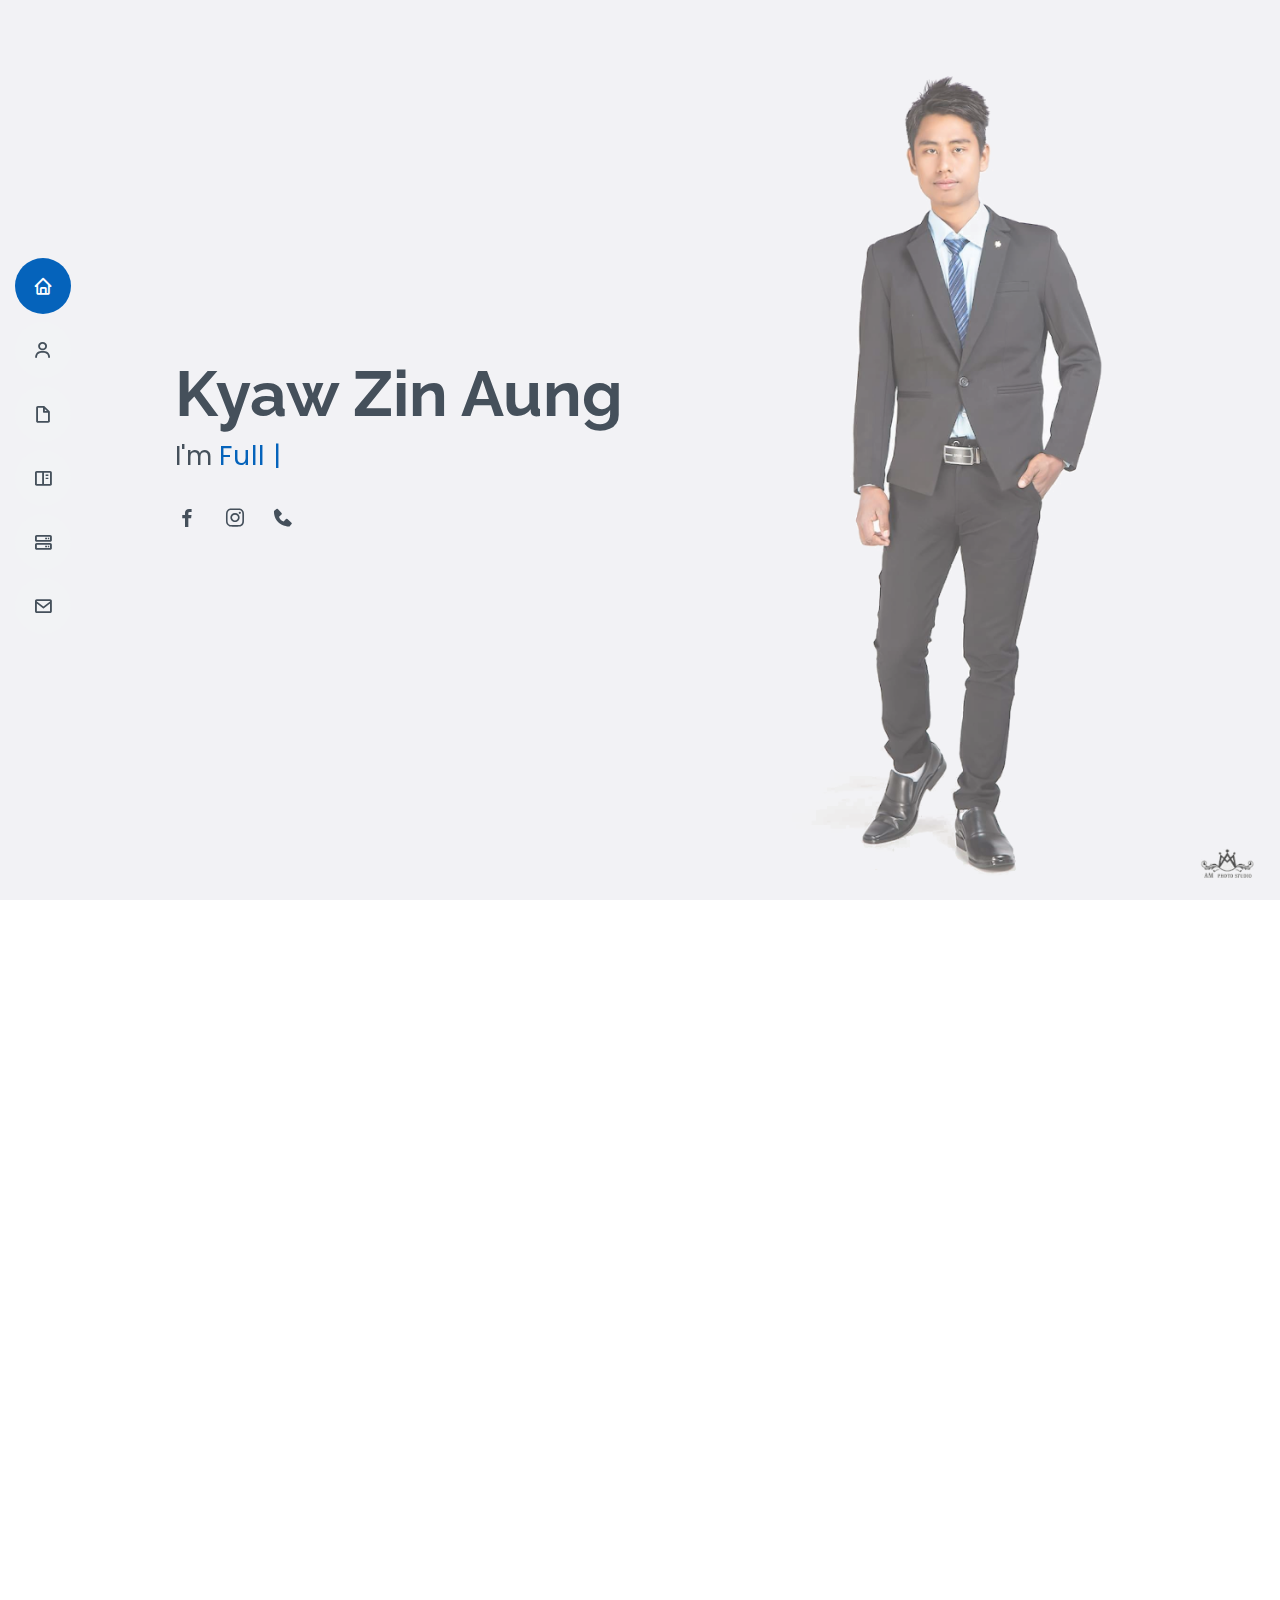
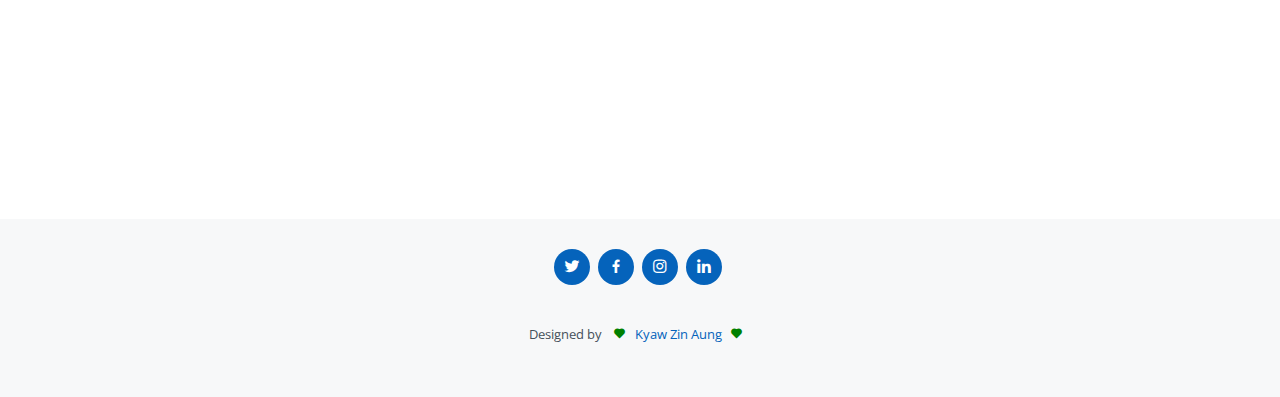
==== index.html @ ef42ec7b "Profolio" ====
<!DOCTYPE html>
<html lang="en">

<head>
  <meta charset="utf-8">
  <meta content="width=device-width, initial-scale=1.0" name="viewport">

  <title>Kyaw Zin Aung</title>
  <meta name="description" content=" Hello! I am Kyaw Zin Aung. I receive projects from the clients and several jobs for multiple clients at one time.">
  <meta name="keywords" content="kyaw zin aung, aung kyaw zin ,Kyaw Zin Aung, Kyaw Gyi, kyaw gyi ,ko ko kyaw, developer, developer kyaw gyi,kyaw gyi developer,Kyaw Gyi Developer">
  <meta name="robots" content="index, follow">

  <!-- Favicons -->
  <link href="assets/img/favicon.ico" rel="icon">
  <link href="assets/img/apple-touch-icon.png" rel="apple-touch-icon">

  <!-- Google Fonts -->
  <link href="https://fonts.googleapis.com/css?family=Open+Sans:300,300i,400,400i,600,600i,700,700i|Raleway:300,300i,400,400i,500,500i,600,600i,700,700i|Poppins:300,300i,400,400i,500,500i,600,600i,700,700i" rel="stylesheet">

  <!-- Vendor CSS Files -->
  <link href="assets/vendor/bootstrap/css/bootstrap.min.css" rel="stylesheet">
  <link href="assets/vendor/icofont/icofont.min.css" rel="stylesheet">
  <link href="assets/vendor/boxicons/css/boxicons.min.css" rel="stylesheet">
  <link href="assets/vendor/venobox/venobox.css" rel="stylesheet">
  <link href="assets/vendor/owl.carousel/assets/owl.carousel.min.css" rel="stylesheet">
  <link href="assets/vendor/aos/aos.css" rel="stylesheet">

  <!-- Template Main CSS File -->
  <link href="assets/css/style.css" rel="stylesheet">

  <!-- =======================================================
  * Template Name: MyResume - v2.0.0
  * Template URL: https://bootstrapmade.com/free-html-bootstrap-template-my-resume/
  * Author: BootstrapMade.com
  * License: https://bootstrapmade.com/license/
  ======================================================== -->
</head>

<body>

  <!-- ======= Mobile nav toggle button ======= -->
  <button type="button" class="mobile-nav-toggle d-xl-none"><i class="icofont-navigation-menu"></i></button>

  <!-- ======= Header ======= -->
  <header id="header" class="d-flex flex-column justify-content-center">

    <nav class="nav-menu">
      <ul>
        <li class="active"><a href="#hero"><i class="bx bx-home"></i> <span>Home</span></a></li>
        <li><a href="#about"><i class="bx bx-user"></i> <span>About</span></a></li>
        <li><a href="#resume"><i class="bx bx-file-blank"></i> <span>Resume</span></a></li>
        <li><a href="#portfolio"><i class="bx bx-book-content"></i> <span>Projects</span></a></li>
        <li><a href="#services"><i class="bx bx-server"></i> <span>Services</span></a></li>
        <li><a href="#contact"><i class="bx bx-envelope"></i> <span>Contact</span></a></li>
      </ul>
    </nav><!-- .nav-menu -->

  </header><!-- End Header -->

  <!-- ======= Hero Section ======= -->
  <section id="hero" class="d-flex flex-column justify-content-center">
    <div class="container" data-aos="zoom-in" data-aos-delay="100">
      <h1>Kyaw Zin Aung</h1>
      <p>I'm <span class="typed" data-typed-items="Full Staff Developer, Freelancer, Trainer & Mentor"></span></p>
      <div class="social-links">
        <a href="https://www.facebook.com/kyawzinaung.7296" class="facebook" target="_blank"><i class="bx bxl-facebook"></i></a>
        <a href="https://www.instagram.com/kyawzinaung.7296/" class="instagram" target="_blank"><i class="bx bxl-instagram"></i></a>
        <a href="" class="phone"><i class='bx bxs-phone' title="09968962449"></i></a>
      </div>
    </div>
  </section><!-- End Hero -->
  

  <main id="main">

    <!-- ======= About Section ======= -->
    <section id="about" class="about">
      <div class="container" data-aos="fade-up">

        <div class="section-title">
          <h2>About</h2>
        </div>

        <div class="row">
          <div class="col-lg-4">
            <img src="assets/img/porfile.png" class="img-fluid" alt="">
          </div>
          <div class="col-lg-8 pt-4 pt-lg-0 content">
            <h3>UI/UX Designer &amp; Freelancer Web Developer.</h3>
            <p class="font-italic">
              
            </p>
            <div class="row">
              <div class="col-lg-6">
                <ul>
                  <li><i class="icofont-rounded-right"></i> <strong>Birthday:</strong> 7 February 1996</li>
                  <li><i class="icofont-rounded-right"></i> <strong>Website:</strong> www.kyawzinaung.com</li>
                  <li><i class="icofont-rounded-right"></i> <strong>Phone:</strong> +959968962449</li>
                  <li><i class="icofont-rounded-right"></i> <strong>City:</strong> Mandalay,Ngazun Township,Myotha</li>
                </ul>
              </div>
              <div class="col-lg-6">
                <ul>
                  <li><i class="icofont-rounded-right"></i> <strong>Age:</strong> 25</li>
                  <li><i class="icofont-rounded-right"></i> <strong>Degree:</strong> Bc.S.C</li>
                  <li><i class="icofont-rounded-right"></i> <strong>Email:</strong> ukza11977296@gmail.com</li>
                  <li><i class="icofont-rounded-right"></i> <strong>Freelance:</strong> Available</li>
                </ul>
              </div>
            </div>
            <p>
              Hello! I am Kyaw Zin Aung. I studies at University of Computer Studies Mandalay in 2013 to 2018. I interest Reading, Sharing Knowledge, Travelling and Learn modern technology. Fast learner and self-motivation, Teamwork & Leadership, General knowledge of Databases, Hardware and Networking, Work in a progressive organization, offering a conductive & challenging work environment for learning & growth, Reasonably good communication skills, presentation skills, Hardworking, sincerity and dedication, Creative, Ability to cope with work pressure.
            </p>
          </div>
        </div>

      </div>
    </section><!-- End About Section -->

    <!-- ======= Facts Section ======= -->
    <!-- <section id="facts" class="facts">
      <div class="container" data-aos="fade-up">

        <div class="section-title">
          <h2>Facts</h2>
          <p>Magnam dolores commodi suscipit. Necessitatibus eius consequatur ex aliquid fuga eum quidem. Sit sint consectetur velit. Quisquam quos quisquam cupiditate. Et nemo qui impedit suscipit alias ea. Quia fugiat sit in iste officiis commodi quidem hic quas.</p>
        </div>

        <div class="row">

          <div class="col-lg-3 col-md-6">
            <div class="count-box">
              <i class="icofont-simple-smile"></i>
              <span data-toggle="counter-up">232</span>
              <p>Happy Clients</p>
            </div>
          </div>

          <div class="col-lg-3 col-md-6 mt-5 mt-md-0">
            <div class="count-box">
              <i class="icofont-document-folder"></i>
              <span data-toggle="counter-up">521</span>
              <p>Projects</p>
            </div>
          </div>

          <div class="col-lg-3 col-md-6 mt-5 mt-lg-0">
            <div class="count-box">
              <i class="icofont-live-support"></i>
              <span data-toggle="counter-up">1,463</span>
              <p>Hours Of Support</p>
            </div>
          </div>

          <div class="col-lg-3 col-md-6 mt-5 mt-lg-0">
            <div class="count-box">
              <i class="icofont-users-alt-5"></i>
              <span data-toggle="counter-up">15</span>
              <p>Hard Workers</p>
            </div>
          </div>

        </div>

      </div>
    </section> --><!-- End Facts Section -->

    <!-- ======= Skills Section ======= -->
    <section id="skills" class="skills section-bg">
      <div class="container" data-aos="fade-up">

        <div class="section-title">
          <h2>Skills</h2>
          
        </div>

        <div class="row skills-content">

          <div class="col-lg-6">

            <div class="progress">
              <span class="skill">HTML <i class="val">100%</i></span>
              <div class="progress-bar-wrap">
                <div class="progress-bar" role="progressbar" aria-valuenow="100" aria-valuemin="0" aria-valuemax="100"></div>
              </div>
            </div>

            <div class="progress">
              <span class="skill">CSS <i class="val">90%</i></span>
              <div class="progress-bar-wrap">
                <div class="progress-bar" role="progressbar" aria-valuenow="90" aria-valuemin="0" aria-valuemax="100"></div>
              </div>
            </div>

            <div class="progress">
              <span class="skill">JavaScript <i class="val">75%</i></span>
              <div class="progress-bar-wrap">
                <div class="progress-bar" role="progressbar" aria-valuenow="75" aria-valuemin="0" aria-valuemax="100"></div>
              </div>
            </div>
            <div class="progress">
              <span class="skill">Bootstrap <i class="val">85%</i></span>
              <div class="progress-bar-wrap">
                <div class="progress-bar" role="progressbar" aria-valuenow="85" aria-valuemin="0" aria-valuemax="100"></div>
              </div>
            </div>

          </div>

          <div class="col-lg-6">

            <div class="progress">
              <span class="skill">PHP <i class="val">80%</i></span>
              <div class="progress-bar-wrap">
                <div class="progress-bar" role="progressbar" aria-valuenow="80" aria-valuemin="0" aria-valuemax="100"></div>
              </div>
            </div>

            <div class="progress">
              <span class="skill">WordPress/CMS <i class="val">90%</i></span>
              <div class="progress-bar-wrap">
                <div class="progress-bar" role="progressbar" aria-valuenow="90" aria-valuemin="0" aria-valuemax="100"></div>
              </div>
            </div>
            <div class="progress">
              <span class="skill">Laravel <i class="val">80%</i></span>
              <div class="progress-bar-wrap">
                <div class="progress-bar" role="progressbar" aria-valuenow="80" aria-valuemin="0" aria-valuemax="100"></div>
              </div>
            </div>

            <div class="progress">
              <span class="skill">Photoshop <i class="val">55%</i></span>
              <div class="progress-bar-wrap">
                <div class="progress-bar" role="progressbar" aria-valuenow="55" aria-valuemin="0" aria-valuemax="100"></div>
              </div>
            </div>

          </div>

        </div>

      </div>
    </section><!-- End Skills Section -->

    <!-- ======= Resume Section ======= -->
    <section id="resume" class="resume">
      <div class="container" data-aos="fade-up">

        <div class="section-title">
          <h2>Resume</h2>
          <p></p>
        </div>

        <div class="row">
          <div class="col-lg-6">
            <h3 class="resume-title">Sumary</h3>
            <div class="resume-item pb-0">
              <h4>Freelancer</h4>
              <p><em>I receive projects from the clients and several jobs for multiple cliets at one time.</em></p>
              <ul>
                <li>Hlaing Township,Mae Zi Gone Street</li>
                <li>+959968962449,+959796007360</li>
                <li>ukza11977296@gmail.com</li>
              </ul>
            </div>

            <h3 class="resume-title">Education</h3>
            <div class="resume-item">
              <h4>B.E.H.S(Myotha)</h4>
              <h5>2002 - 2013</h5>
              <p><em>Mandalay,Ngazun Township,Myotha</em></p>
              <p>I passed Grade-11 this school.</p>
            </div>
            <div class="resume-item">
              <h4>Bc.S.C(Bachelar of Computer Science)</h4>
              <h5>2013 - 2018</h5>
              <p><em>Computer University Mandalay.</em></p>
              <p>I Graduated from Computer Universities of Mandalay with Computer Sciene major.</p>
            </div>
          </div>
          <div class="col-lg-6">
            <h3 class="resume-title">Experience</h3>
            <div class="resume-item">
              <h4>Senior Consultant</h4>
              <h5>2019 - 2020</h5>
              <p><em>Myanmar IT Consulting</em></p>
              <ul>
                <li>Handling and solving the difficulties and debugs.</li>
                
                <li>Developing customer's projects</li>
              </ul>
            </div>
            <div class="resume-item">
              <h4>Certificate Web Developer</h4>
              <h5>2019</h5>
              <p><em>Myanmar IT Consulting</em></p>
              <ul>
                <li>I attend Myanmar IT Consulting ,PHP Bootcamp(Batch-5) Class.</li>
                <li>I completed Six projects. </li>
                <li>My group first price,from final laravel project. </li>
                
              </ul>
            </div>
          </div>
        </div>

      </div>
    </section><!-- End Resume Section -->

    <!-- ======= Portfolio Section ======= -->
    <section id="portfolio" class="portfolio section-bg">
      <div class="container" data-aos="fade-up">

        <div class="section-title">
          <h2>Projects</h2>
         
        </div>

        <div class="row">
          <div class="col-lg-12 d-flex justify-content-center" data-aos="fade-up" data-aos-delay="100">
            <ul id="portfolio-flters">
              <li data-filter="*" class="filter-active">All</li>
              <li data-filter=".filter-app">PHP</li>
              <li data-filter=".filter-card">Laravel</li>
              <!-- <li data-filter=".filter-web">Web</li> -->
            </ul>
          </div>
        </div>

        <div class="row portfolio-container">

          <div class="col-lg-4 col-md-6 portfolio-item filter-app">
            <div class="portfolio-wrap">
              <img src="assets/img/portfolio/portfolio-1.jpg" class="img-fluid" alt="">
              <div class="portfolio-info">
                <h4>SICTS</h4>
                <p>PHP</p>
                <div class="">
                  <a href="" target="_blank" title="Project Link"><i class='bx bx-link-external'></i></a>
                  
                </div>
              </div>
            </div>
          </div>

          <!-- <div class="col-lg-4 col-md-6 portfolio-item filter-web">
            <div class="portfolio-wrap">
              <img src="assets/img/portfolio/portfolio-2.jpg" class="img-fluid" alt="">
              <div class="portfolio-info">
                <h4>Web 3</h4>
                <p>Web</p>
                <div class="portfolio-links">
                  <a href="assets/img/portfolio/portfolio-2.jpg" data-gall="portfolioGallery" class="venobox" title="Web 3"><i class="bx bx-plus"></i></a>
                  <a href="portfolio-details.html" data-gall="portfolioDetailsGallery" data-vbtype="iframe" class="venobox" title="Portfolio Details"><i class="bx bx-link"></i></a>
                </div>
              </div>
            </div>
          </div> -->

          <div class="col-lg-4 col-md-6 portfolio-item filter-app">
            <div class="portfolio-wrap">
              <img src="assets/img/portfolio/portfolio-3.jpg" class="img-fluid" alt="">
              <div class="portfolio-info">
                <h4>PHP2</h4>
                <p>PHP</p>
                <div class="portfolio-links">
                  <a href="assets/img/portfolio/portfolio-3.jpg" data-gall="portfolioGallery" class="venobox" title="App 2"><i class="bx bx-plus"></i></a>
                  <a href="portfolio-details.html" data-gall="portfolioDetailsGallery" data-vbtype="iframe" class="venobox" title="Portfolio Details"><i class="bx bx-link"></i></a>
                </div>
              </div>
            </div>
          </div>

          <div class="col-lg-4 col-md-6 portfolio-item filter-card">
            <div class="portfolio-wrap">
              <img src="assets/img/portfolio/portfolio-4.jpg" class="img-fluid" alt="">
              <div class="portfolio-info">
                <h4>Card 2</h4>
                <p>Card</p>
                <div class="portfolio-links">
                  <a href="assets/img/portfolio/portfolio-4.jpg" data-gall="portfolioGallery" class="venobox" title="Card 2"><i class="bx bx-plus"></i></a>
                  <a href="portfolio-details.html" data-gall="portfolioDetailsGallery" data-vbtype="iframe" class="venobox" title="Portfolio Details"><i class="bx bx-link"></i></a>
                </div>
              </div>
            </div>
          </div>

          <!-- <div class="col-lg-4 col-md-6 portfolio-item filter-web">
            <div class="portfolio-wrap">
              <img src="assets/img/portfolio/portfolio-5.jpg" class="img-fluid" alt="">
              <div class="portfolio-info">
                <h4>Web 2</h4>
                <p>Web</p>
                <div class="portfolio-links">
                  <a href="assets/img/portfolio/portfolio-5.jpg" data-gall="portfolioGallery" class="venobox" title="Web 2"><i class="bx bx-plus"></i></a>
                  <a href="portfolio-details.html" data-gall="portfolioDetailsGallery" data-vbtype="iframe" class="venobox" title="Portfolio Details"><i class="bx bx-link"></i></a>
                </div>
              </div>
            </div>
          </div> -->

          <div class="col-lg-4 col-md-6 portfolio-item filter-app">
            <div class="portfolio-wrap">
              <img src="assets/img/portfolio/portfolio-6.jpg" class="img-fluid" alt="">
              <div class="portfolio-info">
                <h4>PHP3</h4>
                <p>PHP</p>
                <div class="portfolio-links">
                  <a href="assets/img/portfolio/portfolio-6.jpg" data-gall="portfolioGallery" class="venobox" title="App 3"><i class="bx bx-plus"></i></a>
                  <a href="portfolio-details.html" data-gall="portfolioDetailsGallery" data-vbtype="iframe" class="venobox" title="Portfolio Details"><i class="bx bx-link"></i></a>
                </div>
              </div>
            </div>
          </div>

          <div class="col-lg-4 col-md-6 portfolio-item filter-card">
            <div class="portfolio-wrap">
              <img src="assets/img/portfolio/portfolio-7.jpg" class="img-fluid" alt="">
              <div class="portfolio-info">
                <h4>Card 1</h4>
                <p>Card</p>
                <div class="portfolio-links">
                  <a href="assets/img/portfolio/portfolio-7.jpg" data-gall="portfolioGallery" class="venobox" title="Card 1"><i class="bx bx-plus"></i></a>
                  <a href="portfolio-details.html" data-gall="portfolioDetailsGallery" data-vbtype="iframe" class="venobox" title="Portfolio Details"><i class="bx bx-link"></i></a>
                </div>
              </div>
            </div>
          </div>

          <div class="col-lg-4 col-md-6 portfolio-item filter-card">
            <div class="portfolio-wrap">
              <img src="assets/img/portfolio/portfolio-8.jpg" class="img-fluid" alt="">
              <div class="portfolio-info">
                <h4>Card 3</h4>
                <p>Card</p>
                <div class="portfolio-links">
                  <a href="assets/img/portfolio/portfolio-8.jpg" data-gall="portfolioGallery" class="venobox" title="Card 3"><i class="bx bx-plus"></i></a>
                  <a href="portfolio-details.html" data-gall="portfolioDetailsGallery" data-vbtype="iframe" class="venobox" title="Portfolio Details"><i class="bx bx-link"></i></a>
                </div>
              </div>
            </div>
          </div>

          <!-- <div class="col-lg-4 col-md-6 portfolio-item filter-web">
            <div class="portfolio-wrap">
              <img src="assets/img/portfolio/portfolio-9.jpg" class="img-fluid" alt="">
              <div class="portfolio-info">
                <h4>Web 3</h4>
                <p>Web</p>
                <div class="portfolio-links">
                  <a href="assets/img/portfolio/portfolio-9.jpg" data-gall="portfolioGallery" class="venobox" title="Web 3"><i class="bx bx-plus"></i></a>
                  <a href="portfolio-details.html" data-gall="portfolioDetailsGallery" data-vbtype="iframe" class="venobox" title="Portfolio Details"><i class="bx bx-link"></i></a>
                </div>
              </div>
            </div>
          </div> -->

        </div>

      </div>
    </section><!-- End Portfolio Section -->



    <!-- ======= Services Section ======= -->
    <section id="services" class="services">
      <div class="container" data-aos="fade-up">

        <div class="section-title">
          <h2>Services</h2>
          
        </div>

        <div class="row">

          <div class="col-lg-4 col-md-6 d-flex align-items-stretch" data-aos="zoom-in" data-aos-delay="100">
            <div class="icon-box iconbox-blue">
              <div class="icon">
                <svg width="100" height="100" viewBox="0 0 600 600" xmlns="http://www.w3.org/2000/svg">
                  <path stroke="none" stroke-width="0" fill="#f5f5f5" d="M300,521.0016835830174C376.1290562159157,517.8887921683347,466.0731472004068,529.7835943286574,510.70327084640275,468.03025145048787C554.3714126377745,407.6079735673963,508.03601936045806,328.9844924480964,491.2728898941984,256.3432110539036C474.5976632858925,184.082847569629,479.9380746630129,96.60480741107993,416.23090153303,58.64404602377083C348.86323505073057,18.502131276798302,261.93793281208167,40.57373210992963,193.5410806939664,78.93577620505333C130.42746243093433,114.334589627462,98.30271207620316,179.96522072025542,76.75703585869454,249.04625023123273C51.97151888228291,328.5150500222984,13.704378332031375,421.85034740162234,66.52175969318436,486.19268352777647C119.04800174914682,550.1803526380478,217.28368757567262,524.383925680826,300,521.0016835830174"></path>
                </svg>
                <i class='bx bxs-happy-heart-eyes'></i>
                <!--  -->
              </div>
              <h4><a href="">Trainer & Mentor</a></h4>
              <p>Teaching,Knowledge Sharing and Mentoring is one of my specialties.</p>
            </div>
          </div>

          <div class="col-lg-4 col-md-6 d-flex align-items-stretch mt-4 mt-md-0" data-aos="zoom-in" data-aos-delay="200">
            <div class="icon-box iconbox-orange ">
              <div class="icon">
                <svg width="100" height="100" viewBox="0 0 600 600" xmlns="http://www.w3.org/2000/svg">
                  <path stroke="none" stroke-width="0" fill="#f5f5f5" d="M300,582.0697525312426C382.5290701553225,586.8405444964366,449.9789794690241,525.3245884688669,502.5850820975895,461.55621195738473C556.606425686781,396.0723002908107,615.8543463187945,314.28637112970534,586.6730223649479,234.56875336149918C558.9533121215079,158.8439757836574,454.9685369536778,164.00468322053177,381.49747125262974,130.76875717737553C312.15926192815925,99.40240125094834,248.97055460311594,18.661163978235184,179.8680185752513,50.54337015887873C110.5421016452524,82.52863877960104,119.82277516462835,180.83849132639028,109.12597500060166,256.43424936330496C100.08760227029461,320.3096726198365,92.17705696193138,384.0621239912766,124.79988738764834,439.7174275375508C164.83382741302287,508.01625554203684,220.96474134820875,577.5009287672846,300,582.0697525312426"></path>
                </svg>
                <i class='bx bx-code-block' ></i>
              </div>
              <h4><a href="">Web Design</a></h4>
              <p>I receive projects from the clients and several jobs for multiple clients at one time. </p>
            </div>
          </div>

          <div class="col-lg-4 col-md-6 d-flex align-items-stretch mt-4 mt-lg-0" data-aos="zoom-in" data-aos-delay="300">
            <div class="icon-box iconbox-pink">
              <div class="icon">
                <svg width="100" height="100" viewBox="0 0 600 600" xmlns="http://www.w3.org/2000/svg">
                  <path stroke="none" stroke-width="0" fill="#f5f5f5" d="M300,541.5067337569781C382.14930387511276,545.0595476570109,479.8736841581634,548.3450877840088,526.4010558755058,480.5488172755941C571.5218469581645,414.80211281144784,517.5187510058486,332.0715597781072,496.52539010469104,255.14436215662573C477.37192572678356,184.95920475031193,473.57363656557914,105.61284051026155,413.0603344069578,65.22779650032875C343.27470386102294,18.654635553484475,251.2091493199835,5.337323636656869,175.0934190732945,40.62881213300186C97.87086631185822,76.43348514350839,51.98124368387456,156.15599469081315,36.44837278890362,239.84606092416172C21.716077023791087,319.22268207091537,43.775223500013084,401.1760424656574,96.891909868211,461.97329694683043C147.22146801428983,519.5804099606455,223.5754009179313,538.201503339737,300,541.5067337569781"></path>
                </svg>
                <i class='bx bxs-share-alt' ></i>
                <!-- <i class="bx bx-tachometer"></i> -->
              </div>
              <h4><a href="">Sharing</a></h4>
              <p>Code, Technology, Communication Skill and Other knowledge sharing</p>
            </div>
          </div>

          <!-- <div class="col-lg-4 col-md-6 d-flex align-items-stretch mt-4" data-aos="zoom-in" data-aos-delay="100">
            <div class="icon-box iconbox-yellow">
              <div class="icon">
                <svg width="100" height="100" viewBox="0 0 600 600" xmlns="http://www.w3.org/2000/svg">
                  <path stroke="none" stroke-width="0" fill="#f5f5f5" d="M300,503.46388370962813C374.79870501325706,506.71871716319447,464.8034551963731,527.1746412648533,510.4981551193396,467.86667711651364C555.9287308511215,408.9015244558933,512.6030010748507,327.5744911775523,490.211057578863,256.5855673507754C471.097692560561,195.9906835881958,447.69079081568157,138.11976852964426,395.19560036434837,102.3242989838813C329.3053358748298,57.3949838291264,248.02791733380457,8.279543830951368,175.87071277845988,42.242879143198664C103.41431057327972,76.34704239035025,93.79494320519305,170.9812938413882,81.28167332365135,250.07896920659033C70.17666984294237,320.27484674793965,64.84698225790005,396.69656628748305,111.28512138212992,450.4950937839243C156.20124167950087,502.5303643271138,231.32542653798444,500.4755392045468,300,503.46388370962813"></path>
                </svg>
                <i class="bx bx-layer"></i>
              </div>
              <h4><a href="">Nemo Enim</a></h4>
              <p>At vero eos et accusamus et iusto odio dignissimos ducimus qui blanditiis</p>
            </div>
          </div>

          <div class="col-lg-4 col-md-6 d-flex align-items-stretch mt-4" data-aos="zoom-in" data-aos-delay="200">
            <div class="icon-box iconbox-red">
              <div class="icon">
                <svg width="100" height="100" viewBox="0 0 600 600" xmlns="http://www.w3.org/2000/svg">
                  <path stroke="none" stroke-width="0" fill="#f5f5f5" d="M300,532.3542879108572C369.38199826031484,532.3153073249985,429.10787420159085,491.63046689027357,474.5244479745417,439.17860296908856C522.8885846962883,383.3225815378663,569.1668002868075,314.3205725914397,550.7432151929288,242.7694973846089C532.6665558377875,172.5657663291529,456.2379748765914,142.6223662098291,390.3689995646985,112.34683881706744C326.66090330228417,83.06452184765237,258.84405631176094,53.51806209861945,193.32584062364296,78.48882559362697C121.61183558270385,105.82097193414197,62.805066853699245,167.19869350419734,48.57481801355237,242.6138429142374C34.843463184063346,315.3850353017275,76.69343916112496,383.4422959591041,125.22947124332185,439.3748458443577C170.7312796277747,491.8107796887764,230.57421082200815,532.3932930995766,300,532.3542879108572"></path>
                </svg>
                <i class="bx bx-slideshow"></i>
              </div>
              <h4><a href="">Dele Cardo</a></h4>
              <p>Quis consequatur saepe eligendi voluptatem consequatur dolor consequuntur</p>
            </div>
          </div>

          <div class="col-lg-4 col-md-6 d-flex align-items-stretch mt-4" data-aos="zoom-in" data-aos-delay="300">
            <div class="icon-box iconbox-teal">
              <div class="icon">
                <svg width="100" height="100" viewBox="0 0 600 600" xmlns="http://www.w3.org/2000/svg">
                  <path stroke="none" stroke-width="0" fill="#f5f5f5" d="M300,566.797414625762C385.7384707136149,576.1784315230908,478.7894351017131,552.8928747891023,531.9192734346935,484.94944893311C584.6109503024035,417.5663521118492,582.489472248146,322.67544863468447,553.9536738515405,242.03673114598146C529.1557734026468,171.96086150256528,465.24506316201064,127.66468636344209,395.9583748389544,100.7403814666027C334.2173773831606,76.7482773500951,269.4350130405921,84.62216499799875,207.1952322260088,107.2889140133804C132.92018162631612,134.33871894543012,41.79353780512637,160.00259165414826,22.644507872594943,236.69541883565114C3.319112789854554,314.0945973066697,72.72355303640163,379.243833228382,124.04198916343866,440.3218312028393C172.9286146004772,498.5055451809895,224.45579914871206,558.5317968840102,300,566.797414625762"></path>
                </svg>
                <i class="bx bx-arch"></i>
              </div>
              <h4><a href="">Divera Don</a></h4>
              <p>Modi nostrum vel laborum. Porro fugit error sit minus sapiente sit aspernatur</p>
            </div>
          </div> -->

        </div>

      </div>
    </section><!-- End Services Section -->

    <!-- ======= Testimonials Section ======= -->
    <!-- <section id="testimonials" class="testimonials section-bg">
      <div class="container" data-aos="fade-up">

        <div class="section-title">
          <h2>Testimonials</h2>
        </div>

        <div class="owl-carousel testimonials-carousel" data-aos="zoom-in" data-aos-delay="100">

          <div class="testimonial-item">
            <img src="assets/img/testimonials/testimonials-1.jpg" class="testimonial-img" alt="">
            <h3>Saul Goodman</h3>
            <h4>Ceo &amp; Founder</h4>
            <p>
              <i class="bx bxs-quote-alt-left quote-icon-left"></i>
              Proin iaculis purus consequat sem cure digni ssim donec porttitora entum suscipit rhoncus. Accusantium quam, ultricies eget id, aliquam eget nibh et. Maecen aliquam, risus at semper.
              <i class="bx bxs-quote-alt-right quote-icon-right"></i>
            </p>
          </div>

          <div class="testimonial-item">
            <img src="assets/img/testimonials/testimonials-2.jpg" class="testimonial-img" alt="">
            <h3>Sara Wilsson</h3>
            <h4>Designer</h4>
            <p>
              <i class="bx bxs-quote-alt-left quote-icon-left"></i>
              Export tempor illum tamen malis malis eram quae irure esse labore quem cillum quid cillum eram malis quorum velit fore eram velit sunt aliqua noster fugiat irure amet legam anim culpa.
              <i class="bx bxs-quote-alt-right quote-icon-right"></i>
            </p>
          </div>

          <div class="testimonial-item">
            <img src="assets/img/testimonials/testimonials-3.jpg" class="testimonial-img" alt="">
            <h3>Jena Karlis</h3>
            <h4>Store Owner</h4>
            <p>
              <i class="bx bxs-quote-alt-left quote-icon-left"></i>
              Enim nisi quem export duis labore cillum quae magna enim sint quorum nulla quem veniam duis minim tempor labore quem eram duis noster aute amet eram fore quis sint minim.
              <i class="bx bxs-quote-alt-right quote-icon-right"></i>
            </p>
          </div>

          <div class="testimonial-item">
            <img src="assets/img/testimonials/testimonials-4.jpg" class="testimonial-img" alt="">
            <h3>Matt Brandon</h3>
            <h4>Freelancer</h4>
            <p>
              <i class="bx bxs-quote-alt-left quote-icon-left"></i>
              Fugiat enim eram quae cillum dolore dolor amet nulla culpa multos export minim fugiat minim velit minim dolor enim duis veniam ipsum anim magna sunt elit fore quem dolore labore illum veniam.
              <i class="bx bxs-quote-alt-right quote-icon-right"></i>
            </p>
          </div>

          <div class="testimonial-item">
            <img src="assets/img/testimonials/testimonials-5.jpg" class="testimonial-img" alt="">
            <h3>John Larson</h3>
            <h4>Entrepreneur</h4>
            <p>
              <i class="bx bxs-quote-alt-left quote-icon-left"></i>
              Quis quorum aliqua sint quem legam fore sunt eram irure aliqua veniam tempor noster veniam enim culpa labore duis sunt culpa nulla illum cillum fugiat legam esse veniam culpa fore nisi cillum quid.
              <i class="bx bxs-quote-alt-right quote-icon-right"></i>
            </p>
          </div>

        </div>

      </div>
    </section> --><!-- End Testimonials Section -->

    <!-- ======= Contact Section ======= -->
    <section id="contact" class="contact">
      <div class="container" data-aos="fade-up">

        <div class="section-title">
          <h2>Contact</h2>
        </div>

        <div class="row mt-1">

          <div class="col-lg-4">
            <div class="info">
              <div class="address">
                <i class="icofont-google-map"></i>
                <h4>Location:</h4>
                <p>Hlaing Township,Mae Zi Gone Street</p>
              </div>

              <div class="email">
                <i class="icofont-envelope"></i>
                <h4>Email:</h4>
                <p>ukza11977296@gmail.com</p>
              </div>

              <div class="phone">
                <i class="icofont-phone"></i>
                <h4>Call:</h4>
                <p>+959968962449</p>
              </div>

            </div>

          </div>

          <div class="col-lg-8 mt-5 mt-lg-0">

            <form action="forms/contact.php" method="post" role="form" class="php-email-form">
              <div class="form-row">
                <div class="col-md-6 form-group">
                  <input type="text" name="name" class="form-control" id="name" placeholder="Your Name" data-rule="minlen:4" data-msg="Please enter at least 4 chars" />
                  <div class="validate"></div>
                </div>
                <div class="col-md-6 form-group">
                  <input type="email" class="form-control" name="email" id="email" placeholder="Your Email" data-rule="email" data-msg="Please enter a valid email" />
                  <div class="validate"></div>
                </div>
              </div>
              <div class="form-group">
                <input type="text" class="form-control" name="subject" id="subject" placeholder="Subject" data-rule="minlen:4" data-msg="Please enter at least 8 chars of subject" />
                <div class="validate"></div>
              </div>
              <div class="form-group">
                <textarea class="form-control" name="message" rows="5" data-rule="required" data-msg="Please write something for us" placeholder="Message"></textarea>
                <div class="validate"></div>
              </div>
              <div class="mb-3">
                <div class="loading">Loading</div>
                <div class="error-message"></div>
                <div class="sent-message">Your message has been sent. Thank you!</div>
              </div>
              <div class="text-center"><button type="submit">Send Message</button></div>
            </form>

          </div>

        </div>

      </div>
    </section><!-- End Contact Section -->

  </main><!-- End #main -->

  <!-- ======= Footer ======= -->
  <footer id="footer">
    <div class="container">
      
      <div class="social-links">
        <a href="https://www.instagram.com/kyawzinaung.7296/" class="twitter" target="_blank"><i class="bx bxl-twitter"></i></a>
        <a href="https://www.facebook.com/kyawzinaung.7296" class="facebook" target="_blank"><i class="bx bxl-facebook"></i></a>
        <a href="https://www.instagram.com/kyawzinaung.7296/" class="instagram" target="_blank"><i class="bx bxl-instagram"></i></a>
        <a href="https://www.facebook.com/kyawzinaung.7296" class="linkedin" target="_blank"><i class="bx bxl-linkedin"></i></a>
      </div>
      
      <div class="credits">
        <!-- All the links in the footer should remain intact. -->
        <!-- You can delete the links only if you purchased the pro version. -->
        <!-- Licensing information: [license-url] -->
        <!-- Purchase the pro version with working PHP/AJAX contact form: https://bootstrapmade.com/free-html-bootstrap-template-my-resume/ -->
        Designed by <i class='bx bxs-heart' style="color: green; width: 30px; height: 40px;"></i><a href="http://kyawzinaung.com/">Kyaw Zin Aung</a><i class='bx bxs-heart' style="color: green; width: 30px; height: 40px;"></i>
      </div>
    </div>
  </footer><!-- End Footer -->

  <a href="#" class="back-to-top"><i class="bx bx-up-arrow-alt"></i></a>
  <div id="preloader"></div>

  <!-- Vendor JS Files -->
  <script src="assets/vendor/jquery/jquery.min.js"></script>
  <script src="assets/vendor/bootstrap/js/bootstrap.bundle.min.js"></script>
  <script src="assets/vendor/jquery.easing/jquery.easing.min.js"></script>
  <script src="assets/vendor/php-email-form/validate.js"></script>
  <script src="assets/vendor/waypoints/jquery.waypoints.min.js"></script>
  <script src="assets/vendor/counterup/counterup.min.js"></script>
  <script src="assets/vendor/isotope-layout/isotope.pkgd.min.js"></script>
  <script src="assets/vendor/venobox/venobox.min.js"></script>
  <script src="assets/vendor/owl.carousel/owl.carousel.min.js"></script>
  <script src="assets/vendor/typed.js/typed.min.js"></script>
  <script src="assets/vendor/aos/aos.js"></script>

  <!-- Template Main JS File -->
  <script src="assets/js/main.js"></script>

</body>

</html>
---- assets/vendor/venobox/venobox.css ----
/* ------ venobox.css --------*/
.vbox-overlay *, .vbox-overlay *:before, .vbox-overlay *:after{
    -webkit-backface-visibility: hidden;
    -webkit-box-sizing:border-box;
    -moz-box-sizing:border-box;
    box-sizing:border-box;
}
.vbox-overlay * { 
    -webkit-backface-visibility: visible;
    backface-visibility: visible;
}
.vbox-overlay{
    display: -webkit-flex;
    display: flex;
    -webkit-flex-direction: column;
    flex-direction: column;
    -webkit-justify-content: center;
    justify-content: center;
    -webkit-align-items: center;
    align-items: center;
    position: fixed;
    left: 0;
    top: 0;
    bottom: 0;
    right: 0;
    z-index: 999999;
}

/* ----- navigation ----- */
.vbox-title{
    width: 100%;
    height: 40px;
    float: left;
    text-align: center;
    line-height: 28px;
    font-size: 12px;
    padding: 6px 50px;
    overflow: hidden;
    position: fixed;
    display: none;
    left: 0;
    z-index: 89;
}
.vbox-close{
    cursor: pointer;
    position: fixed;
    top: -1px;
    right: 0;
    width: 50px;
    height: 40px;
    padding: 6px;
    display: block;
    background-position:10px center;
    overflow: hidden;
    font-size: 24px;
    line-height: 1;
    text-align: center;
    z-index: 99;
}
.vbox-left{
    cursor: pointer;
    position: fixed;
    left: 0;
    height: 40px;
    overflow: hidden;
    line-height: 28px;
    font-size: 12px;
    z-index: 99;
    display: flex;
    align-items:center;
}
.vbox-num{
    display: inline-block;
    margin: 6px 0 6px 15px;
}
/* ----- Social share ----- */
.vbox-share{
    line-height: 28px;
    font-size: 12px;
    overflow: hidden;
    position: fixed;
    left: 0;
    z-index: 98;
    display: flex;
    align-items:center;
    justify-content: center;
    width: 100%;
    text-align: center;
}
.vbox-share svg{
    max-height: 28px;
    width: 28px;
    z-index: 10;
    margin-left: 12px;
    margin-top: 6px;
    margin-bottom: 6px;
    vertical-align: middle;
}


/* ----- navigation ARROWS ----- */
.vbox-next, .vbox-prev{
    position: fixed;
    top: 50%;
    margin-top: -15px;
    overflow: hidden;
    cursor: pointer;
    display: block;
    width: 45px;
    height: 45px;
    z-index: 99;
}
.vbox-next span, .vbox-prev span{
    position: relative;
    width: 20px;
    height: 20px;
    border: 2px solid transparent;
    border-top-color: #B6B6B6;
    border-right-color: #B6B6B6;
    text-indent: -100px;
    position: absolute;
    top: 8px;
    display: block;
}
.vbox-prev{
    left: 15px;
}
.vbox-next{
    right: 15px;
}
.vbox-prev span{
    left: 10px;
    -ms-transform: rotate(-135deg);
    -webkit-transform: rotate(-135deg);
    transform: rotate(-135deg);
}
.vbox-next span{
    -ms-transform: rotate(45deg);
    -webkit-transform: rotate(45deg);
    transform: rotate(45deg);
    right: 10px;
}
/* ------- inline window ------ */
.vbox-inline{
    width: 420px;
    height: 315px;
    height: 70vh;
    padding: 10px;
    background: #fff;
    margin: 0 auto;
    overflow: auto;
    text-align: left;
}
/* ------- Video & iFrames window ------ */
.venoframe{
    max-width: 100%;
    width: 100%;
    border: none;
    width: 100%;
    height: 260px;
    height: 70vh;
}
.venoframe.vbvid{
    height: 260px;
}
@media (min-width: 768px) {
    .venoframe, .vbox-inline{
        width: 90%;
        height: 360px;
        height: 70vh;
    }
    .venoframe.vbvid{
        width: 640px;
        height: 360px;
    }
}
@media (min-width: 992px) {
    .venoframe, .vbox-inline{
        max-width: 1200px;
        width: 80%;
        height: 540px;
        height: 70vh;
    }
    .venoframe.vbvid{
        width: 960px;
        height: 540px;
    }
}
/* 
Please do NOT edit this part! 
or at least read this note: http://i.imgur.com/7C0ws9e.gif
*/
.vbox-open{
    overflow: hidden;
}
.vbox-container{
    position: absolute;
    left: 0;
    right: 0;
    top: 0;
    bottom: 0;
    overflow-x: hidden;
    overflow-y: scroll;
    overflow-scrolling: touch;
    -webkit-overflow-scrolling: touch;
    z-index: 20;
    max-height: 100%;

}

.vbox-content{
    text-align: center;
    float: left;
    width: 100%;
    position: relative;
    overflow: hidden;
    padding: 20px 4%;
}
.vbox-container img{
    max-width: 100%;
    height: auto;
}
.vbox-figlio{
    box-shadow: 0 0 12px rgba(0,0,0,0.19), 0 6px 6px rgba(0,0,0,0.23);
    max-width: 100%;
    text-align: initial;
}
img.vbox-figlio{
    -webkit-user-select: none;
-khtml-user-select: none;
-moz-user-select: none;
-o-user-select: none;
user-select: none;
}
.vbox-content.swipe-left{
    margin-left: -200px !important;
}
.vbox-content.swipe-right{
    margin-left: 200px !important;
}
.vbox-animated{
    webkit-transition: margin 300ms ease-out;
    transition: margin 300ms ease-out;
}

/* ---------- preloader ----------
 * SPINKIT 
 * http://tobiasahlin.com/spinkit/
-------------------------------- */
.sk-double-bounce,.sk-rotating-plane{width:40px;height:40px;margin:40px auto}.sk-rotating-plane{background-color:#333;-webkit-animation:sk-rotatePlane 1.2s infinite ease-in-out;animation:sk-rotatePlane 1.2s infinite ease-in-out}@-webkit-keyframes sk-rotatePlane{0%{-webkit-transform:perspective(120px) rotateX(0) rotateY(0);transform:perspective(120px) rotateX(0) rotateY(0)}50%{-webkit-transform:perspective(120px) rotateX(-180.1deg) rotateY(0);transform:perspective(120px) rotateX(-180.1deg) rotateY(0)}100%{-webkit-transform:perspective(120px) rotateX(-180deg) rotateY(-179.9deg);transform:perspective(120px) rotateX(-180deg) rotateY(-179.9deg)}}@keyframes sk-rotatePlane{0%{-webkit-transform:perspective(120px) rotateX(0) rotateY(0);transform:perspective(120px) rotateX(0) rotateY(0)}50%{-webkit-transform:perspective(120px) rotateX(-180.1deg) rotateY(0);transform:perspective(120px) rotateX(-180.1deg) rotateY(0)}100%{-webkit-transform:perspective(120px) rotateX(-180deg) rotateY(-179.9deg);transform:perspective(120px) rotateX(-180deg) rotateY(-179.9deg)}}.sk-double-bounce{position:relative}.sk-double-bounce .sk-child{width:100%;height:100%;border-radius:50%;background-color:#333;opacity:.6;position:absolute;top:0;left:0;-webkit-animation:sk-doubleBounce 2s infinite ease-in-out;animation:sk-doubleBounce 2s infinite ease-in-out}.sk-chasing-dots .sk-child,.sk-spinner-pulse,.sk-three-bounce .sk-child{background-color:#333;border-radius:100%}.sk-double-bounce .sk-double-bounce2{-webkit-animation-delay:-1s;animation-delay:-1s}@-webkit-keyframes sk-doubleBounce{0%,100%{-webkit-transform:scale(0);transform:scale(0)}50%{-webkit-transform:scale(1);transform:scale(1)}}@keyframes sk-doubleBounce{0%,100%{-webkit-transform:scale(0);transform:scale(0)}50%{-webkit-transform:scale(1);transform:scale(1)}}.sk-wave{margin:40px auto;width:50px;height:40px;text-align:center;font-size:10px}.sk-wave .sk-rect{background-color:#333;height:100%;width:6px;display:inline-block;-webkit-animation:sk-waveStretchDelay 1.2s infinite ease-in-out;animation:sk-waveStretchDelay 1.2s infinite ease-in-out}.sk-wave .sk-rect1{-webkit-animation-delay:-1.2s;animation-delay:-1.2s}.sk-wave .sk-rect2{-webkit-animation-delay:-1.1s;animation-delay:-1.1s}.sk-wave .sk-rect3{-webkit-animation-delay:-1s;animation-delay:-1s}.sk-wave .sk-rect4{-webkit-animation-delay:-.9s;animation-delay:-.9s}.sk-wave .sk-rect5{-webkit-animation-delay:-.8s;animation-delay:-.8s}@-webkit-keyframes sk-waveStretchDelay{0%,100%,40%{-webkit-transform:scaleY(.4);transform:scaleY(.4)}20%{-webkit-transform:scaleY(1);transform:scaleY(1)}}@keyframes sk-waveStretchDelay{0%,100%,40%{-webkit-transform:scaleY(.4);transform:scaleY(.4)}20%{-webkit-transform:scaleY(1);transform:scaleY(1)}}.sk-wandering-cubes{margin:40px auto;width:40px;height:40px;position:relative}.sk-wandering-cubes .sk-cube{background-color:#333;width:10px;height:10px;position:absolute;top:0;left:0;-webkit-animation:sk-wanderingCube 1.8s ease-in-out -1.8s infinite both;animation:sk-wanderingCube 1.8s ease-in-out -1.8s infinite both}.sk-chasing-dots,.sk-spinner-pulse{width:40px;height:40px;margin:40px auto}.sk-wandering-cubes .sk-cube2{-webkit-animation-delay:-.9s;animation-delay:-.9s}@-webkit-keyframes sk-wanderingCube{0%{-webkit-transform:rotate(0);transform:rotate(0)}25%{-webkit-transform:translateX(30px) rotate(-90deg) scale(.5);transform:translateX(30px) rotate(-90deg) scale(.5)}50%{-webkit-transform:translateX(30px) translateY(30px) rotate(-179deg);transform:translateX(30px) translateY(30px) rotate(-179deg)}50.1%{-webkit-transform:translateX(30px) translateY(30px) rotate(-180deg);transform:translateX(30px) translateY(30px) rotate(-180deg)}75%{-webkit-transform:translateX(0) translateY(30px) rotate(-270deg) scale(.5);transform:translateX(0) translateY(30px) rotate(-270deg) scale(.5)}100%{-webkit-transform:rotate(-360deg);transform:rotate(-360deg)}}@keyframes sk-wanderingCube{0%{-webkit-transform:rotate(0);transform:rotate(0)}25%{-webkit-transform:translateX(30px) rotate(-90deg) scale(.5);transform:translateX(30px) rotate(-90deg) scale(.5)}50%{-webkit-transform:translateX(30px) translateY(30px) rotate(-179deg);transform:translateX(30px) translateY(30px) rotate(-179deg)}50.1%{-webkit-transform:translateX(30px) translateY(30px) rotate(-180deg);transform:translateX(30px) translateY(30px) rotate(-180deg)}75%{-webkit-transform:translateX(0) translateY(30px) rotate(-270deg) scale(.5);transform:translateX(0) translateY(30px) rotate(-270deg) scale(.5)}100%{-webkit-transform:rotate(-360deg);transform:rotate(-360deg)}}.sk-spinner-pulse{-webkit-animation:sk-pulseScaleOut 1s infinite ease-in-out;animation:sk-pulseScaleOut 1s infinite ease-in-out}@-webkit-keyframes sk-pulseScaleOut{0%{-webkit-transform:scale(0);transform:scale(0)}100%{-webkit-transform:scale(1);transform:scale(1);opacity:0}}@keyframes sk-pulseScaleOut{0%{-webkit-transform:scale(0);transform:scale(0)}100%{-webkit-transform:scale(1);transform:scale(1);opacity:0}}.sk-chasing-dots{position:relative;text-align:center;-webkit-animation:sk-chasingDotsRotate 2s infinite linear;animation:sk-chasingDotsRotate 2s infinite linear}.sk-chasing-dots .sk-child{width:60%;height:60%;display:inline-block;position:absolute;top:0;-webkit-animation:sk-chasingDotsBounce 2s infinite ease-in-out;animation:sk-chasingDotsBounce 2s infinite ease-in-out}.sk-chasing-dots .sk-dot2{top:auto;bottom:0;-webkit-animation-delay:-1s;animation-delay:-1s}@-webkit-keyframes sk-chasingDotsRotate{100%{-webkit-transform:rotate(360deg);transform:rotate(360deg)}}@keyframes sk-chasingDotsRotate{100%{-webkit-transform:rotate(360deg);transform:rotate(360deg)}}@-webkit-keyframes sk-chasingDotsBounce{0%,100%{-webkit-transform:scale(0);transform:scale(0)}50%{-webkit-transform:scale(1);transform:scale(1)}}@keyframes sk-chasingDotsBounce{0%,100%{-webkit-transform:scale(0);transform:scale(0)}50%{-webkit-transform:scale(1);transform:scale(1)}}.sk-three-bounce{margin:40px auto;width:80px;text-align:center}.sk-three-bounce .sk-child{width:20px;height:20px;display:inline-block;-webkit-animation:sk-three-bounce 1.4s ease-in-out 0s infinite both;animation:sk-three-bounce 1.4s ease-in-out 0s infinite both}.sk-circle .sk-child:before,.sk-fading-circle .sk-circle:before{display:block;border-radius:100%;content:'';background-color:#333}.sk-three-bounce .sk-bounce1{-webkit-animation-delay:-.32s;animation-delay:-.32s}.sk-three-bounce .sk-bounce2{-webkit-animation-delay:-.16s;animation-delay:-.16s}@-webkit-keyframes sk-three-bounce{0%,100%,80%{-webkit-transform:scale(0);transform:scale(0)}40%{-webkit-transform:scale(1);transform:scale(1)}}@keyframes sk-three-bounce{0%,100%,80%{-webkit-transform:scale(0);transform:scale(0)}40%{-webkit-transform:scale(1);transform:scale(1)}}.sk-circle{margin:40px auto;width:40px;height:40px;position:relative}.sk-circle .sk-child{width:100%;height:100%;position:absolute;left:0;top:0}.sk-circle .sk-child:before{margin:0 auto;width:15%;height:15%;-webkit-animation:sk-circleBounceDelay 1.2s infinite ease-in-out both;animation:sk-circleBounceDelay 1.2s infinite ease-in-out both}.sk-circle .sk-circle2{-webkit-transform:rotate(30deg);-ms-transform:rotate(30deg);transform:rotate(30deg)}.sk-circle .sk-circle3{-webkit-transform:rotate(60deg);-ms-transform:rotate(60deg);transform:rotate(60deg)}.sk-circle .sk-circle4{-webkit-transform:rotate(90deg);-ms-transform:rotate(90deg);transform:rotate(90deg)}.sk-circle .sk-circle5{-webkit-transform:rotate(120deg);-ms-transform:rotate(120deg);transform:rotate(120deg)}.sk-circle .sk-circle6{-webkit-transform:rotate(150deg);-ms-transform:rotate(150deg);transform:rotate(150deg)}.sk-circle .sk-circle7{-webkit-transform:rotate(180deg);-ms-transform:rotate(180deg);transform:rotate(180deg)}.sk-circle .sk-circle8{-webkit-transform:rotate(210deg);-ms-transform:rotate(210deg);transform:rotate(210deg)}.sk-circle .sk-circle9{-webkit-transform:rotate(240deg);-ms-transform:rotate(240deg);transform:rotate(240deg)}.sk-circle .sk-circle10{-webkit-transform:rotate(270deg);-ms-transform:rotate(270deg);transform:rotate(270deg)}.sk-circle .sk-circle11{-webkit-transform:rotate(300deg);-ms-transform:rotate(300deg);transform:rotate(300deg)}.sk-circle .sk-circle12{-webkit-transform:rotate(330deg);-ms-transform:rotate(330deg);transform:rotate(330deg)}.sk-circle .sk-circle2:before{-webkit-animation-delay:-1.1s;animation-delay:-1.1s}.sk-circle .sk-circle3:before{-webkit-animation-delay:-1s;animation-delay:-1s}.sk-circle .sk-circle4:before{-webkit-animation-delay:-.9s;animation-delay:-.9s}.sk-circle .sk-circle5:before{-webkit-animation-delay:-.8s;animation-delay:-.8s}.sk-circle .sk-circle6:before{-webkit-animation-delay:-.7s;animation-delay:-.7s}.sk-circle .sk-circle7:before{-webkit-animation-delay:-.6s;animation-delay:-.6s}.sk-circle .sk-circle8:before{-webkit-animation-delay:-.5s;animation-delay:-.5s}.sk-circle .sk-circle9:before{-webkit-animation-delay:-.4s;animation-delay:-.4s}.sk-circle .sk-circle10:before{-webkit-animation-delay:-.3s;animation-delay:-.3s}.sk-circle .sk-circle11:before{-webkit-animation-delay:-.2s;animation-delay:-.2s}.sk-circle .sk-circle12:before{-webkit-animation-delay:-.1s;animation-delay:-.1s}@-webkit-keyframes sk-circleBounceDelay{0%,100%,80%{-webkit-transform:scale(0);transform:scale(0)}40%{-webkit-transform:scale(1);transform:scale(1)}}@keyframes sk-circleBounceDelay{0%,100%,80%{-webkit-transform:scale(0);transform:scale(0)}40%{-webkit-transform:scale(1);transform:scale(1)}}.sk-cube-grid{width:40px;height:40px;margin:40px auto}.sk-cube-grid .sk-cube{width:33.33%;height:33.33%;background-color:#333;float:left;-webkit-animation:sk-cubeGridScaleDelay 1.3s infinite ease-in-out;animation:sk-cubeGridScaleDelay 1.3s infinite ease-in-out}.sk-cube-grid .sk-cube1{-webkit-animation-delay:.2s;animation-delay:.2s}.sk-cube-grid .sk-cube2{-webkit-animation-delay:.3s;animation-delay:.3s}.sk-cube-grid .sk-cube3{-webkit-animation-delay:.4s;animation-delay:.4s}.sk-cube-grid .sk-cube4{-webkit-animation-delay:.1s;animation-delay:.1s}.sk-cube-grid .sk-cube5{-webkit-animation-delay:.2s;animation-delay:.2s}.sk-cube-grid .sk-cube6{-webkit-animation-delay:.3s;animation-delay:.3s}.sk-cube-grid .sk-cube7{-webkit-animation-delay:0ms;animation-delay:0ms}.sk-cube-grid .sk-cube8{-webkit-animation-delay:.1s;animation-delay:.1s}.sk-cube-grid .sk-cube9{-webkit-animation-delay:.2s;animation-delay:.2s}@-webkit-keyframes sk-cubeGridScaleDelay{0%,100%,70%{-webkit-transform:scale3D(1,1,1);transform:scale3D(1,1,1)}35%{-webkit-transform:scale3D(0,0,1);transform:scale3D(0,0,1)}}@keyframes sk-cubeGridScaleDelay{0%,100%,70%{-webkit-transform:scale3D(1,1,1);transform:scale3D(1,1,1)}35%{-webkit-transform:scale3D(0,0,1);transform:scale3D(0,0,1)}}.sk-fading-circle{margin:40px auto;width:40px;height:40px;position:relative}.sk-fading-circle .sk-circle{width:100%;height:100%;position:absolute;left:0;top:0}.sk-fading-circle .sk-circle:before{margin:0 auto;width:15%;height:15%;-webkit-animation:sk-circleFadeDelay 1.2s infinite ease-in-out both;animation:sk-circleFadeDelay 1.2s infinite ease-in-out both}.sk-fading-circle .sk-circle2{-webkit-transform:rotate(30deg);-ms-transform:rotate(30deg);transform:rotate(30deg)}.sk-fading-circle .sk-circle3{-webkit-transform:rotate(60deg);-ms-transform:rotate(60deg);transform:rotate(60deg)}.sk-fading-circle .sk-circle4{-webkit-transform:rotate(90deg);-ms-transform:rotate(90deg);transform:rotate(90deg)}.sk-fading-circle .sk-circle5{-webkit-transform:rotate(120deg);-ms-transform:rotate(120deg);transform:rotate(120deg)}.sk-fading-circle .sk-circle6{-webkit-transform:rotate(150deg);-ms-transform:rotate(150deg);transform:rotate(150deg)}.sk-fading-circle .sk-circle7{-webkit-transform:rotate(180deg);-ms-transform:rotate(180deg);transform:rotate(180deg)}.sk-fading-circle .sk-circle8{-webkit-transform:rotate(210deg);-ms-transform:rotate(210deg);transform:rotate(210deg)}.sk-fading-circle .sk-circle9{-webkit-transform:rotate(240deg);-ms-transform:rotate(240deg);transform:rotate(240deg)}.sk-fading-circle .sk-circle10{-webkit-transform:rotate(270deg);-ms-transform:rotate(270deg);transform:rotate(270deg)}.sk-fading-circle .sk-circle11{-webkit-transform:rotate(300deg);-ms-transform:rotate(300deg);transform:rotate(300deg)}.sk-fading-circle .sk-circle12{-webkit-transform:rotate(330deg);-ms-transform:rotate(330deg);transform:rotate(330deg)}.sk-fading-circle .sk-circle2:before{-webkit-animation-delay:-1.1s;animation-delay:-1.1s}.sk-fading-circle .sk-circle3:before{-webkit-animation-delay:-1s;animation-delay:-1s}.sk-fading-circle .sk-circle4:before{-webkit-animation-delay:-.9s;animation-delay:-.9s}.sk-fading-circle .sk-circle5:before{-webkit-animation-delay:-.8s;animation-delay:-.8s}.sk-fading-circle .sk-circle6:before{-webkit-animation-delay:-.7s;animation-delay:-.7s}.sk-fading-circle .sk-circle7:before{-webkit-animation-delay:-.6s;animation-delay:-.6s}.sk-fading-circle .sk-circle8:before{-webkit-animation-delay:-.5s;animation-delay:-.5s}.sk-fading-circle .sk-circle9:before{-webkit-animation-delay:-.4s;animation-delay:-.4s}.sk-fading-circle .sk-circle10:before{-webkit-animation-delay:-.3s;animation-delay:-.3s}.sk-fading-circle .sk-circle11:before{-webkit-animation-delay:-.2s;animation-delay:-.2s}.sk-fading-circle .sk-circle12:before{-webkit-animation-delay:-.1s;animation-delay:-.1s}@-webkit-keyframes sk-circleFadeDelay{0%,100%,39%{opacity:0}40%{opacity:1}}@keyframes sk-circleFadeDelay{0%,100%,39%{opacity:0}40%{opacity:1}}.sk-folding-cube{margin:40px auto;width:40px;height:40px;position:relative;-webkit-transform:rotateZ(45deg);transform:rotateZ(45deg)}.sk-folding-cube .sk-cube{float:left;width:50%;height:50%;position:relative;-webkit-transform:scale(1.1);-ms-transform:scale(1.1);transform:scale(1.1)}.sk-folding-cube .sk-cube:before{content:'';position:absolute;top:0;left:0;width:100%;height:100%;background-color:#333;-webkit-animation:sk-foldCubeAngle 2.4s infinite linear both;animation:sk-foldCubeAngle 2.4s infinite linear both;-webkit-transform-origin:100% 100%;-ms-transform-origin:100% 100%;transform-origin:100% 100%}.sk-folding-cube .sk-cube2{-webkit-transform:scale(1.1) rotateZ(90deg);transform:scale(1.1) rotateZ(90deg)}.sk-folding-cube .sk-cube3{-webkit-transform:scale(1.1) rotateZ(180deg);transform:scale(1.1) rotateZ(180deg)}.sk-folding-cube .sk-cube4{-webkit-transform:scale(1.1) rotateZ(270deg);transform:scale(1.1) rotateZ(270deg)}.sk-folding-cube .sk-cube2:before{-webkit-animation-delay:.3s;animation-delay:.3s}.sk-folding-cube .sk-cube3:before{-webkit-animation-delay:.6s;animation-delay:.6s}.sk-folding-cube .sk-cube4:before{-webkit-animation-delay:.9s;animation-delay:.9s}@-webkit-keyframes sk-foldCubeAngle{0%,10%{-webkit-transform:perspective(140px) rotateX(-180deg);transform:perspective(140px) rotateX(-180deg);opacity:0}25%,75%{-webkit-transform:perspective(140px) rotateX(0);transform:perspective(140px) rotateX(0);opacity:1}100%,90%{-webkit-transform:perspective(140px) rotateY(180deg);transform:perspective(140px) rotateY(180deg);opacity:0}}@keyframes sk-foldCubeAngle{0%,10%{-webkit-transform:perspective(140px) rotateX(-180deg);transform:perspective(140px) rotateX(-180deg);opacity:0}25%,75%{-webkit-transform:perspective(140px) rotateX(0);transform:perspective(140px) rotateX(0);opacity:1}100%,90%{-webkit-transform:perspective(140px) rotateY(180deg);transform:perspective(140px) rotateY(180deg);opacity:0}}
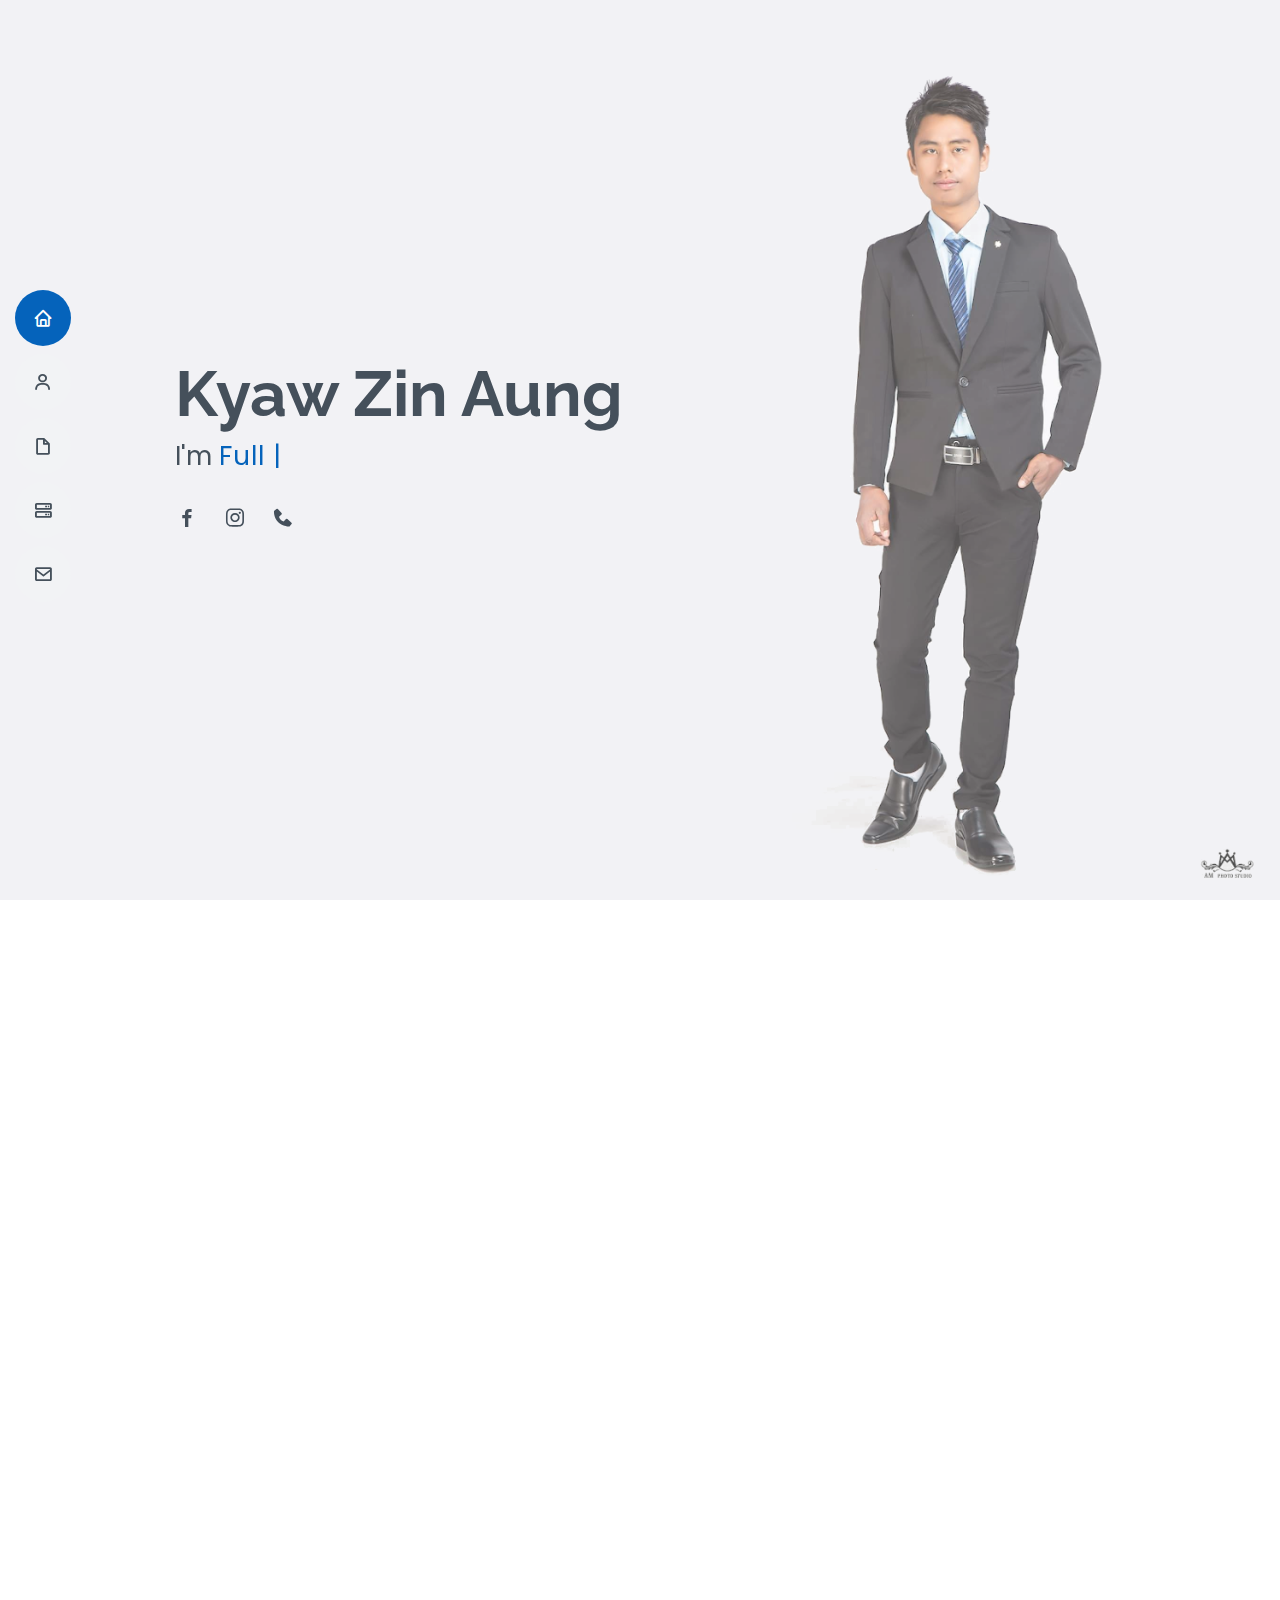
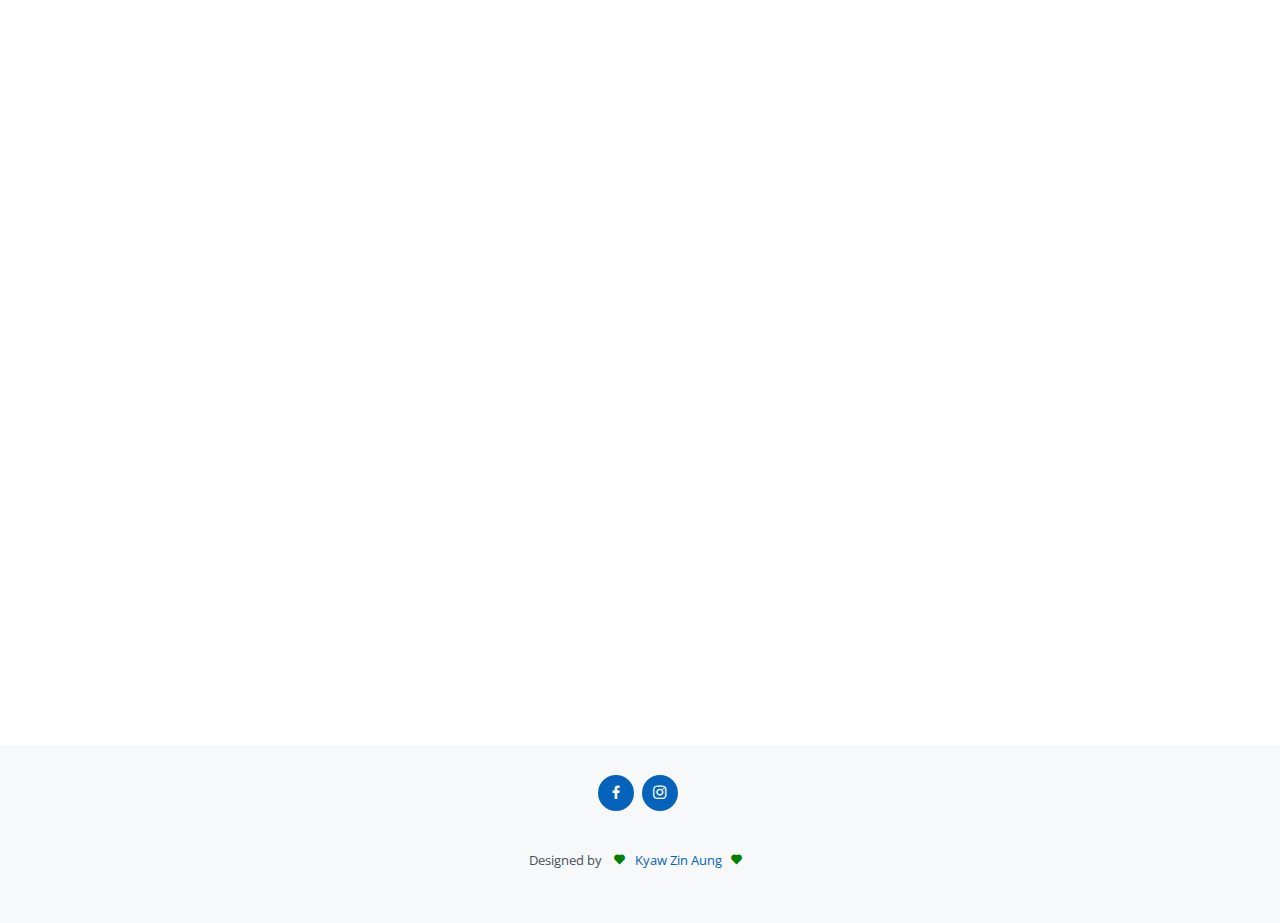
==== commit 25e6a3fc: "profolio" ====
--- a/index.html
+++ b/index.html
@@ -49,7 +49,7 @@
         <li class="active"><a href="#hero"><i class="bx bx-home"></i> <span>Home</span></a></li>
         <li><a href="#about"><i class="bx bx-user"></i> <span>About</span></a></li>
         <li><a href="#resume"><i class="bx bx-file-blank"></i> <span>Resume</span></a></li>
-        <li><a href="#portfolio"><i class="bx bx-book-content"></i> <span>Projects</span></a></li>
+        <!-- <li><a href="#portfolio"><i class="bx bx-book-content"></i> <span>Projects</span></a></li> -->
         <li><a href="#services"><i class="bx bx-server"></i> <span>Services</span></a></li>
         <li><a href="#contact"><i class="bx bx-envelope"></i> <span>Contact</span></a></li>
       </ul>
@@ -94,16 +94,16 @@
               <div class="col-lg-6">
                 <ul>
                   <li><i class="icofont-rounded-right"></i> <strong>Birthday:</strong> 7 February 1996</li>
-                  <li><i class="icofont-rounded-right"></i> <strong>Website:</strong> www.kyawzinaung.com</li>
+                  <li><i class="icofont-rounded-right"></i> <strong>Website:</strong> www.kyawzinaung01github.io</li>
                   <li><i class="icofont-rounded-right"></i> <strong>Phone:</strong> +959968962449</li>
                   <li><i class="icofont-rounded-right"></i> <strong>City:</strong> Mandalay,Ngazun Township,Myotha</li>
                 </ul>
               </div>
               <div class="col-lg-6">
                 <ul>
-                  <li><i class="icofont-rounded-right"></i> <strong>Age:</strong> 25</li>
+                  <li><i class="icofont-rounded-right"></i> <strong>Age:</strong> 26</li>
                   <li><i class="icofont-rounded-right"></i> <strong>Degree:</strong> Bc.S.C</li>
-                  <li><i class="icofont-rounded-right"></i> <strong>Email:</strong> ukza11977296@gmail.com</li>
+                  <li><i class="icofont-rounded-right"></i> <strong>Email:</strong> kyawzinaung01tech@gmail.com</li>
                   <li><i class="icofont-rounded-right"></i> <strong>Freelance:</strong> Available</li>
                 </ul>
               </div>
@@ -283,7 +283,7 @@
             <h3 class="resume-title">Experience</h3>
             <div class="resume-item">
               <h4>Senior Consultant</h4>
-              <h5>2019 - 2020</h5>
+              <h5>2019 - 2021</h5>
               <p><em>Myanmar IT Consulting</em></p>
               <ul>
                 <li>Handling and solving the difficulties and debugs.</li>
@@ -309,7 +309,7 @@
     </section><!-- End Resume Section -->
 
     <!-- ======= Portfolio Section ======= -->
-    <section id="portfolio" class="portfolio section-bg">
+   <!--  <section id="portfolio" class="portfolio section-bg">
       <div class="container" data-aos="fade-up">
 
         <div class="section-title">
@@ -323,7 +323,7 @@
               <li data-filter="*" class="filter-active">All</li>
               <li data-filter=".filter-app">PHP</li>
               <li data-filter=".filter-card">Laravel</li>
-              <!-- <li data-filter=".filter-web">Web</li> -->
+              <li data-filter=".filter-web">Web</li>
             </ul>
           </div>
         </div>
@@ -344,7 +344,7 @@
             </div>
           </div>
 
-          <!-- <div class="col-lg-4 col-md-6 portfolio-item filter-web">
+          <div class="col-lg-4 col-md-6 portfolio-item filter-web">
             <div class="portfolio-wrap">
               <img src="assets/img/portfolio/portfolio-2.jpg" class="img-fluid" alt="">
               <div class="portfolio-info">
@@ -356,7 +356,7 @@
                 </div>
               </div>
             </div>
-          </div> -->
+          </div>
 
           <div class="col-lg-4 col-md-6 portfolio-item filter-app">
             <div class="portfolio-wrap">
@@ -386,7 +386,7 @@
             </div>
           </div>
 
-          <!-- <div class="col-lg-4 col-md-6 portfolio-item filter-web">
+          <div class="col-lg-4 col-md-6 portfolio-item filter-web">
             <div class="portfolio-wrap">
               <img src="assets/img/portfolio/portfolio-5.jpg" class="img-fluid" alt="">
               <div class="portfolio-info">
@@ -398,7 +398,7 @@
                 </div>
               </div>
             </div>
-          </div> -->
+          </div>
 
           <div class="col-lg-4 col-md-6 portfolio-item filter-app">
             <div class="portfolio-wrap">
@@ -442,7 +442,7 @@
             </div>
           </div>
 
-          <!-- <div class="col-lg-4 col-md-6 portfolio-item filter-web">
+          <div class="col-lg-4 col-md-6 portfolio-item filter-web">
             <div class="portfolio-wrap">
               <img src="assets/img/portfolio/portfolio-9.jpg" class="img-fluid" alt="">
               <div class="portfolio-info">
@@ -454,12 +454,12 @@
                 </div>
               </div>
             </div>
-          </div> -->
-
-        </div>
-
-      </div>
-    </section><!-- End Portfolio Section -->
+          </div>
+
+        </div>
+
+      </div>
+    </section> --><!-- End Portfolio Section -->
 
 
 
@@ -706,10 +706,10 @@
     <div class="container">
       
       <div class="social-links">
-        <a href="https://www.instagram.com/kyawzinaung.7296/" class="twitter" target="_blank"><i class="bx bxl-twitter"></i></a>
+        <!-- <a href="https://www.instagram.com/kyawzinaung.7296/" class="twitter" target="_blank"><i class="bx bxl-twitter"></i></a> -->
         <a href="https://www.facebook.com/kyawzinaung.7296" class="facebook" target="_blank"><i class="bx bxl-facebook"></i></a>
         <a href="https://www.instagram.com/kyawzinaung.7296/" class="instagram" target="_blank"><i class="bx bxl-instagram"></i></a>
-        <a href="https://www.facebook.com/kyawzinaung.7296" class="linkedin" target="_blank"><i class="bx bxl-linkedin"></i></a>
+        <!-- <a href="https://www.facebook.com/kyawzinaung.7296" class="linkedin" target="_blank"><i class="bx bxl-linkedin"></i></a> -->
       </div>
       
       <div class="credits">
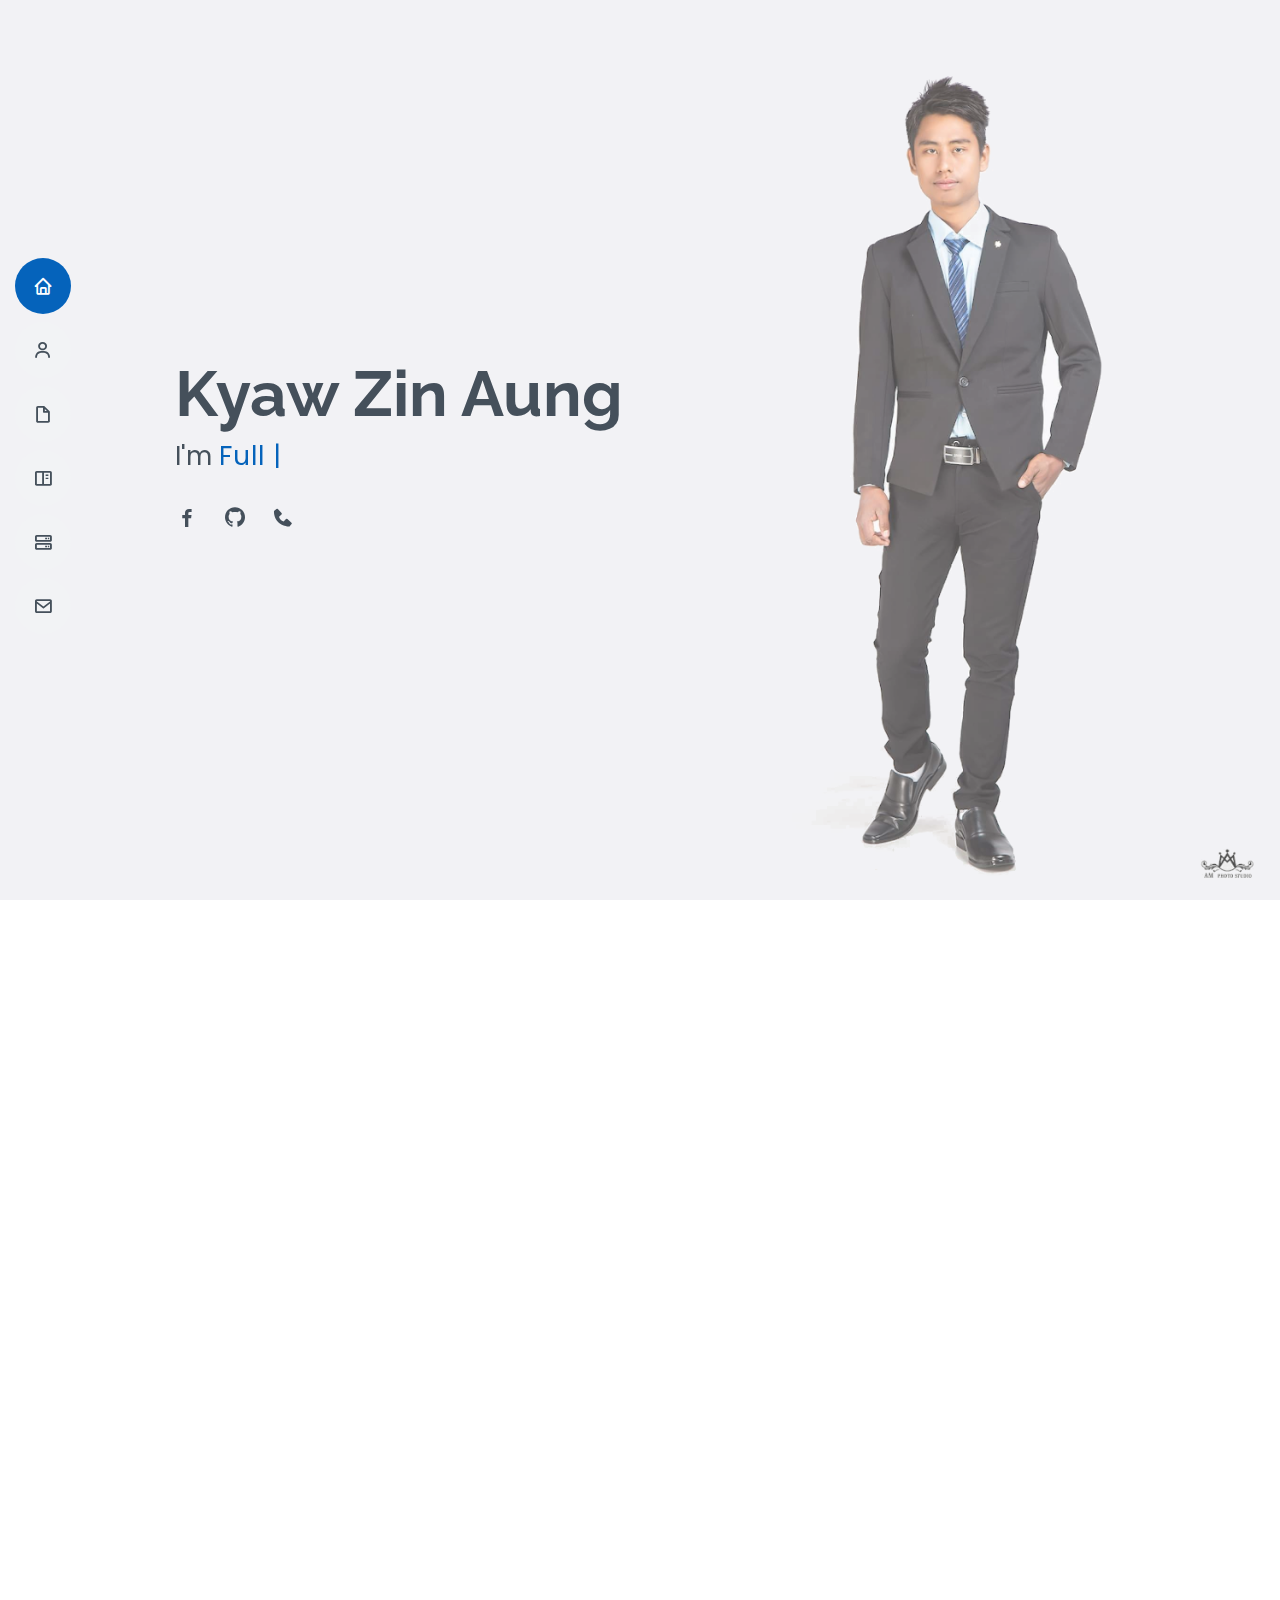
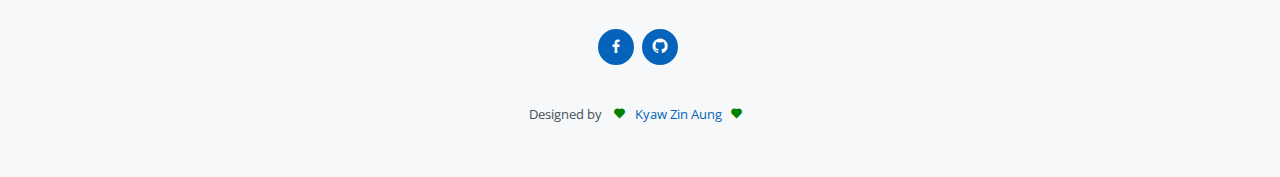
==== commit 8caee369: "update" ====
--- a/index.html
+++ b/index.html
@@ -49,7 +49,7 @@
         <li class="active"><a href="#hero"><i class="bx bx-home"></i> <span>Home</span></a></li>
         <li><a href="#about"><i class="bx bx-user"></i> <span>About</span></a></li>
         <li><a href="#resume"><i class="bx bx-file-blank"></i> <span>Resume</span></a></li>
-        <!-- <li><a href="#portfolio"><i class="bx bx-book-content"></i> <span>Projects</span></a></li> -->
+        <li><a href="#portfolio"><i class="bx bx-book-content"></i> <span>Projects</span></a></li>
         <li><a href="#services"><i class="bx bx-server"></i> <span>Services</span></a></li>
         <li><a href="#contact"><i class="bx bx-envelope"></i> <span>Contact</span></a></li>
       </ul>
@@ -61,11 +61,11 @@
   <section id="hero" class="d-flex flex-column justify-content-center">
     <div class="container" data-aos="zoom-in" data-aos-delay="100">
       <h1>Kyaw Zin Aung</h1>
-      <p>I'm <span class="typed" data-typed-items="Full Staff Developer, Freelancer, Trainer & Mentor"></span></p>
+      <p>I'm <span class="typed" data-typed-items="Full Staff Web Developer"></span></p>
       <div class="social-links">
         <a href="https://www.facebook.com/kyawzinaung.7296" class="facebook" target="_blank"><i class="bx bxl-facebook"></i></a>
-        <a href="https://www.instagram.com/kyawzinaung.7296/" class="instagram" target="_blank"><i class="bx bxl-instagram"></i></a>
-        <a href="" class="phone"><i class='bx bxs-phone' title="09968962449"></i></a>
+        <a href="https://github.com/KyawZinAung12" class="github" target="_blank"><i class="bx bxl-github"></i></a>
+        <a href="tel:09968962449" class="phone"><i class='bx bxs-phone' title="09968962449"></i></a>
       </div>
     </div>
   </section><!-- End Hero -->
@@ -96,15 +96,15 @@
                   <li><i class="icofont-rounded-right"></i> <strong>Birthday:</strong> 7 February 1996</li>
                   <li><i class="icofont-rounded-right"></i> <strong>Website:</strong> www.kyawzinaung01github.io</li>
                   <li><i class="icofont-rounded-right"></i> <strong>Phone:</strong> +959968962449</li>
-                  <li><i class="icofont-rounded-right"></i> <strong>City:</strong> Mandalay,Ngazun Township,Myotha</li>
+                  <li><i class="icofont-rounded-right"></i> <strong>City:</strong> Yangon , Hlaing Township</li>
                 </ul>
               </div>
               <div class="col-lg-6">
                 <ul>
-                  <li><i class="icofont-rounded-right"></i> <strong>Age:</strong> 26</li>
-                  <li><i class="icofont-rounded-right"></i> <strong>Degree:</strong> Bc.S.C</li>
+                  <li><i class="icofont-rounded-right"></i> <strong>Age:</strong> 27</li>
+                  <li><i class="icofont-rounded-right"></i> <strong>Degree:</strong> Bc.S.C (Mandalay)</li>
                   <li><i class="icofont-rounded-right"></i> <strong>Email:</strong> kyawzinaung01tech@gmail.com</li>
-                  <li><i class="icofont-rounded-right"></i> <strong>Freelance:</strong> Available</li>
+                  <!-- <li><i class="icofont-rounded-right"></i> <strong>Freelance:</strong> Available</li> -->
                 </ul>
               </div>
             </div>
@@ -193,46 +193,59 @@
             </div>
 
             <div class="progress">
-              <span class="skill">JavaScript <i class="val">75%</i></span>
+              <span class="skill">JavaScript <i class="val">85%</i></span>
+              <div class="progress-bar-wrap">
+                <div class="progress-bar" role="progressbar" aria-valuenow="85" aria-valuemin="0" aria-valuemax="100"></div>
+              </div>
+            </div>
+            <div class="progress">
+              <span class="skill">JQuery <i class="val">85%</i></span>
+              <div class="progress-bar-wrap">
+                <div class="progress-bar" role="progressbar" aria-valuenow="85" aria-valuemin="0" aria-valuemax="100"></div>
+              </div>
+            </div>
+            <div class="progress">
+              <span class="skill">Bootstrap <i class="val">95%</i></span>
+              <div class="progress-bar-wrap">
+                <div class="progress-bar" role="progressbar" aria-valuenow="95" aria-valuemin="0" aria-valuemax="100"></div>
+              </div>
+            </div>
+
+          </div>
+
+          <div class="col-lg-6">
+
+            <div class="progress">
+              <span class="skill">PHP <i class="val">80%</i></span>
+              <div class="progress-bar-wrap">
+                <div class="progress-bar" role="progressbar" aria-valuenow="80" aria-valuemin="0" aria-valuemax="100"></div>
+              </div>
+            </div>
+
+            <div class="progress">
+              <span class="skill">WordPress/CMS <i class="val">90%</i></span>
+              <div class="progress-bar-wrap">
+                <div class="progress-bar" role="progressbar" aria-valuenow="90" aria-valuemin="0" aria-valuemax="100"></div>
+              </div>
+            </div>
+            <div class="progress">
+              <span class="skill">Laravel <i class="val">95%</i></span>
+              <div class="progress-bar-wrap">
+                <div class="progress-bar" role="progressbar" aria-valuenow="95" aria-valuemin="0" aria-valuemax="100"></div>
+              </div>
+            </div>
+
+            <div class="progress">
+              <span class="skill">API <i class="val">75%</i></span>
               <div class="progress-bar-wrap">
                 <div class="progress-bar" role="progressbar" aria-valuenow="75" aria-valuemin="0" aria-valuemax="100"></div>
               </div>
             </div>
-            <div class="progress">
-              <span class="skill">Bootstrap <i class="val">85%</i></span>
-              <div class="progress-bar-wrap">
-                <div class="progress-bar" role="progressbar" aria-valuenow="85" aria-valuemin="0" aria-valuemax="100"></div>
-              </div>
-            </div>
-
-          </div>
-
-          <div class="col-lg-6">
-
-            <div class="progress">
-              <span class="skill">PHP <i class="val">80%</i></span>
-              <div class="progress-bar-wrap">
-                <div class="progress-bar" role="progressbar" aria-valuenow="80" aria-valuemin="0" aria-valuemax="100"></div>
-              </div>
-            </div>
-
-            <div class="progress">
-              <span class="skill">WordPress/CMS <i class="val">90%</i></span>
-              <div class="progress-bar-wrap">
-                <div class="progress-bar" role="progressbar" aria-valuenow="90" aria-valuemin="0" aria-valuemax="100"></div>
-              </div>
-            </div>
-            <div class="progress">
-              <span class="skill">Laravel <i class="val">80%</i></span>
-              <div class="progress-bar-wrap">
-                <div class="progress-bar" role="progressbar" aria-valuenow="80" aria-valuemin="0" aria-valuemax="100"></div>
-              </div>
-            </div>
-
-            <div class="progress">
-              <span class="skill">Photoshop <i class="val">55%</i></span>
-              <div class="progress-bar-wrap">
-                <div class="progress-bar" role="progressbar" aria-valuenow="55" aria-valuemin="0" aria-valuemax="100"></div>
+
+            <div class="progress">
+              <span class="skill">Photoshop <i class="val">70%</i></span>
+              <div class="progress-bar-wrap">
+                <div class="progress-bar" role="progressbar" aria-valuenow="70" aria-valuemin="0" aria-valuemax="100"></div>
               </div>
             </div>
 
@@ -260,8 +273,8 @@
               <p><em>I receive projects from the clients and several jobs for multiple cliets at one time.</em></p>
               <ul>
                 <li>Hlaing Township,Mae Zi Gone Street</li>
-                <li>+959968962449,+959796007360</li>
-                <li>ukza11977296@gmail.com</li>
+                <li>+959968962449</li>
+                <li>kyawzinaung01tech@gmail.com</li>
               </ul>
             </div>
 
@@ -276,14 +289,14 @@
               <h4>Bc.S.C(Bachelar of Computer Science)</h4>
               <h5>2013 - 2018</h5>
               <p><em>Computer University Mandalay.</em></p>
-              <p>I Graduated from Computer Universities of Mandalay with Computer Sciene major.</p>
+              <p>I Graduated from Computer Universities of Mandalay with Computer Science major.</p>
             </div>
           </div>
           <div class="col-lg-6">
             <h3 class="resume-title">Experience</h3>
             <div class="resume-item">
               <h4>Senior Consultant</h4>
-              <h5>2019 - 2021</h5>
+              <h5>2019 - current</h5>
               <p><em>Myanmar IT Consulting</em></p>
               <ul>
                 <li>Handling and solving the difficulties and debugs.</li>
@@ -309,7 +322,7 @@
     </section><!-- End Resume Section -->
 
     <!-- ======= Portfolio Section ======= -->
-   <!--  <section id="portfolio" class="portfolio section-bg">
+    <section id="portfolio" class="portfolio section-bg">
       <div class="container" data-aos="fade-up">
 
         <div class="section-title">
@@ -320,10 +333,10 @@
         <div class="row">
           <div class="col-lg-12 d-flex justify-content-center" data-aos="fade-up" data-aos-delay="100">
             <ul id="portfolio-flters">
-              <li data-filter="*" class="filter-active">All</li>
+              <!-- <li data-filter="*" class="filter-active">All</li>
               <li data-filter=".filter-app">PHP</li>
               <li data-filter=".filter-card">Laravel</li>
-              <li data-filter=".filter-web">Web</li>
+              <li data-filter=".filter-web">Web</li> -->
             </ul>
           </div>
         </div>
@@ -332,27 +345,29 @@
 
           <div class="col-lg-4 col-md-6 portfolio-item filter-app">
             <div class="portfolio-wrap">
-              <img src="assets/img/portfolio/portfolio-1.jpg" class="img-fluid" alt="">
+              <img src="assets/img/portfolio/classic.jpg" class="img-fluid" alt="">
               <div class="portfolio-info">
-                <h4>SICTS</h4>
-                <p>PHP</p>
+                <h4>Classic Export Clothes</h4>
+                <p>Laravel + API</p>
                 <div class="">
-                  <a href="" target="_blank" title="Project Link"><i class='bx bx-link-external'></i></a>
+                  <a href="http://classicexportclothes.com/" target="_blank" title="Project Link"><i class='bx bx-link-external'></i></a>
                   
                 </div>
               </div>
             </div>
           </div>
 
+          
+
           <div class="col-lg-4 col-md-6 portfolio-item filter-web">
             <div class="portfolio-wrap">
-              <img src="assets/img/portfolio/portfolio-2.jpg" class="img-fluid" alt="">
+              <img src="assets/img/portfolio/job.jpg" class="img-fluid" alt="">
               <div class="portfolio-info">
-                <h4>Web 3</h4>
-                <p>Web</p>
-                <div class="portfolio-links">
-                  <a href="assets/img/portfolio/portfolio-2.jpg" data-gall="portfolioGallery" class="venobox" title="Web 3"><i class="bx bx-plus"></i></a>
-                  <a href="portfolio-details.html" data-gall="portfolioDetailsGallery" data-vbtype="iframe" class="venobox" title="Portfolio Details"><i class="bx bx-link"></i></a>
+                <h4>Jobs</h4>
+                <p>Laravel</p>
+                <div class="">
+                  <a href="http://jobs.myanmaritc.com/" target="_blank" title="Project Link"><i class='bx bx-link-external'></i></a>
+                  
                 </div>
               </div>
             </div>
@@ -360,106 +375,69 @@
 
           <div class="col-lg-4 col-md-6 portfolio-item filter-app">
             <div class="portfolio-wrap">
-              <img src="assets/img/portfolio/portfolio-3.jpg" class="img-fluid" alt="">
+              <img src="assets/img/portfolio/sawadee.jpg" class="img-fluid" alt="">
               <div class="portfolio-info">
-                <h4>PHP2</h4>
-                <p>PHP</p>
-                <div class="portfolio-links">
-                  <a href="assets/img/portfolio/portfolio-3.jpg" data-gall="portfolioGallery" class="venobox" title="App 2"><i class="bx bx-plus"></i></a>
-                  <a href="portfolio-details.html" data-gall="portfolioDetailsGallery" data-vbtype="iframe" class="venobox" title="Portfolio Details"><i class="bx bx-link"></i></a>
+                <h4>SaWaDeeKap Myanthai</h4>
+                <p>Laravel</p>  
+                <div class="">
+                  <a href="http://sawadeekapmyanthai.com/" target="_blank" title="Project Link"><i class='bx bx-link-external'></i></a>
+                  
                 </div>
               </div>
-            </div>
-          </div>
+
+            </div>
+          </div>
+          <div class="col-lg-4 col-md-6 portfolio-item filter-web">
+            <div class="portfolio-wrap">
+              <img src="assets/img/portfolio/jk.png" class="img-fluid w-100" alt="">
+              <div class="portfolio-info">
+                <h4>JK Sticker</h4>
+                <p>Laravel + API</p>
+                <div class="">
+                  <a href="http://jksticker.myanmaritc.com/" target="_blank" title="Project Link"><i class='bx bx-link-external'></i></a>
+                  
+                </div>
+              </div>
+            </div>
+          </div>  
+
+         
 
           <div class="col-lg-4 col-md-6 portfolio-item filter-card">
             <div class="portfolio-wrap">
-              <img src="assets/img/portfolio/portfolio-4.jpg" class="img-fluid" alt="">
+              <img src="assets/img/portfolio/gym.jpg" class="img-fluid" alt="">
               <div class="portfolio-info">
-                <h4>Card 2</h4>
-                <p>Card</p>
-                <div class="portfolio-links">
-                  <a href="assets/img/portfolio/portfolio-4.jpg" data-gall="portfolioGallery" class="venobox" title="Card 2"><i class="bx bx-plus"></i></a>
-                  <a href="portfolio-details.html" data-gall="portfolioDetailsGallery" data-vbtype="iframe" class="venobox" title="Portfolio Details"><i class="bx bx-link"></i></a>
+                <h4>GYM Management</h4>
+                <p>Laravel</p>
+                <div class="">
+                  <a href="http://urban.myanmaritc.com/" target="_blank" title="Project Link"><i class='bx bx-link-external'></i></a>
+                  
                 </div>
               </div>
             </div>
           </div>
+
+          
 
           <div class="col-lg-4 col-md-6 portfolio-item filter-web">
             <div class="portfolio-wrap">
-              <img src="assets/img/portfolio/portfolio-5.jpg" class="img-fluid" alt="">
+              <img src="assets/img/portfolio/ntr.png" class="img-fluid" alt="">
               <div class="portfolio-info">
-                <h4>Web 2</h4>
-                <p>Web</p>
-                <div class="portfolio-links">
-                  <a href="assets/img/portfolio/portfolio-5.jpg" data-gall="portfolioGallery" class="venobox" title="Web 2"><i class="bx bx-plus"></i></a>
-                  <a href="portfolio-details.html" data-gall="portfolioDetailsGallery" data-vbtype="iframe" class="venobox" title="Portfolio Details"><i class="bx bx-link"></i></a>
+                <h4>NTR Myanmar</h4>
+                <p>Laravel + API</p>
+                <div class="">
+                  <a href="http://ntrmyanmar.com/" target="_blank" title="Project Link"><i class='bx bx-link-external'></i></a>
+                  
                 </div>
               </div>
             </div>
-          </div>
-
-          <div class="col-lg-4 col-md-6 portfolio-item filter-app">
-            <div class="portfolio-wrap">
-              <img src="assets/img/portfolio/portfolio-6.jpg" class="img-fluid" alt="">
-              <div class="portfolio-info">
-                <h4>PHP3</h4>
-                <p>PHP</p>
-                <div class="portfolio-links">
-                  <a href="assets/img/portfolio/portfolio-6.jpg" data-gall="portfolioGallery" class="venobox" title="App 3"><i class="bx bx-plus"></i></a>
-                  <a href="portfolio-details.html" data-gall="portfolioDetailsGallery" data-vbtype="iframe" class="venobox" title="Portfolio Details"><i class="bx bx-link"></i></a>
-                </div>
-              </div>
-            </div>
-          </div>
-
-          <div class="col-lg-4 col-md-6 portfolio-item filter-card">
-            <div class="portfolio-wrap">
-              <img src="assets/img/portfolio/portfolio-7.jpg" class="img-fluid" alt="">
-              <div class="portfolio-info">
-                <h4>Card 1</h4>
-                <p>Card</p>
-                <div class="portfolio-links">
-                  <a href="assets/img/portfolio/portfolio-7.jpg" data-gall="portfolioGallery" class="venobox" title="Card 1"><i class="bx bx-plus"></i></a>
-                  <a href="portfolio-details.html" data-gall="portfolioDetailsGallery" data-vbtype="iframe" class="venobox" title="Portfolio Details"><i class="bx bx-link"></i></a>
-                </div>
-              </div>
-            </div>
-          </div>
-
-          <div class="col-lg-4 col-md-6 portfolio-item filter-card">
-            <div class="portfolio-wrap">
-              <img src="assets/img/portfolio/portfolio-8.jpg" class="img-fluid" alt="">
-              <div class="portfolio-info">
-                <h4>Card 3</h4>
-                <p>Card</p>
-                <div class="portfolio-links">
-                  <a href="assets/img/portfolio/portfolio-8.jpg" data-gall="portfolioGallery" class="venobox" title="Card 3"><i class="bx bx-plus"></i></a>
-                  <a href="portfolio-details.html" data-gall="portfolioDetailsGallery" data-vbtype="iframe" class="venobox" title="Portfolio Details"><i class="bx bx-link"></i></a>
-                </div>
-              </div>
-            </div>
-          </div>
-
-          <div class="col-lg-4 col-md-6 portfolio-item filter-web">
-            <div class="portfolio-wrap">
-              <img src="assets/img/portfolio/portfolio-9.jpg" class="img-fluid" alt="">
-              <div class="portfolio-info">
-                <h4>Web 3</h4>
-                <p>Web</p>
-                <div class="portfolio-links">
-                  <a href="assets/img/portfolio/portfolio-9.jpg" data-gall="portfolioGallery" class="venobox" title="Web 3"><i class="bx bx-plus"></i></a>
-                  <a href="portfolio-details.html" data-gall="portfolioDetailsGallery" data-vbtype="iframe" class="venobox" title="Portfolio Details"><i class="bx bx-link"></i></a>
-                </div>
-              </div>
-            </div>
-          </div>
-
-        </div>
-
-      </div>
-    </section> --><!-- End Portfolio Section -->
+          </div>       
+
+        </div>
+
+      </div>
+    </section>
+    <!-- End Portfolio Section -->
 
 
 
@@ -496,7 +474,7 @@
                 </svg>
                 <i class='bx bx-code-block' ></i>
               </div>
-              <h4><a href="">Web Design</a></h4>
+              <h4><a href="">Web Developer</a></h4>
               <p>I receive projects from the clients and several jobs for multiple clients at one time. </p>
             </div>
           </div>
@@ -650,7 +628,7 @@
               <div class="email">
                 <i class="icofont-envelope"></i>
                 <h4>Email:</h4>
-                <p>ukza11977296@gmail.com</p>
+                <p>kyawzinaung01tech@gmail.com</p>
               </div>
 
               <div class="phone">
@@ -708,7 +686,7 @@
       <div class="social-links">
         <!-- <a href="https://www.instagram.com/kyawzinaung.7296/" class="twitter" target="_blank"><i class="bx bxl-twitter"></i></a> -->
         <a href="https://www.facebook.com/kyawzinaung.7296" class="facebook" target="_blank"><i class="bx bxl-facebook"></i></a>
-        <a href="https://www.instagram.com/kyawzinaung.7296/" class="instagram" target="_blank"><i class="bx bxl-instagram"></i></a>
+        <a href="https://github.com/KyawZinAung12" class="github" target="_blank"><i class="bx bxl-github"></i></a>
         <!-- <a href="https://www.facebook.com/kyawzinaung.7296" class="linkedin" target="_blank"><i class="bx bxl-linkedin"></i></a> -->
       </div>
       
@@ -717,7 +695,7 @@
         <!-- You can delete the links only if you purchased the pro version. -->
         <!-- Licensing information: [license-url] -->
         <!-- Purchase the pro version with working PHP/AJAX contact form: https://bootstrapmade.com/free-html-bootstrap-template-my-resume/ -->
-        Designed by <i class='bx bxs-heart' style="color: green; width: 30px; height: 40px;"></i><a href="http://kyawzinaung.com/">Kyaw Zin Aung</a><i class='bx bxs-heart' style="color: green; width: 30px; height: 40px;"></i>
+        Designed by <i class='bx bxs-heart' style="color: green; width: 30px; height: 40px;"></i><a href="https://kyawzinaung01.github.io/">Kyaw Zin Aung</a><i class='bx bxs-heart' style="color: green; width: 30px; height: 40px;"></i>
       </div>
     </div>
   </footer><!-- End Footer -->
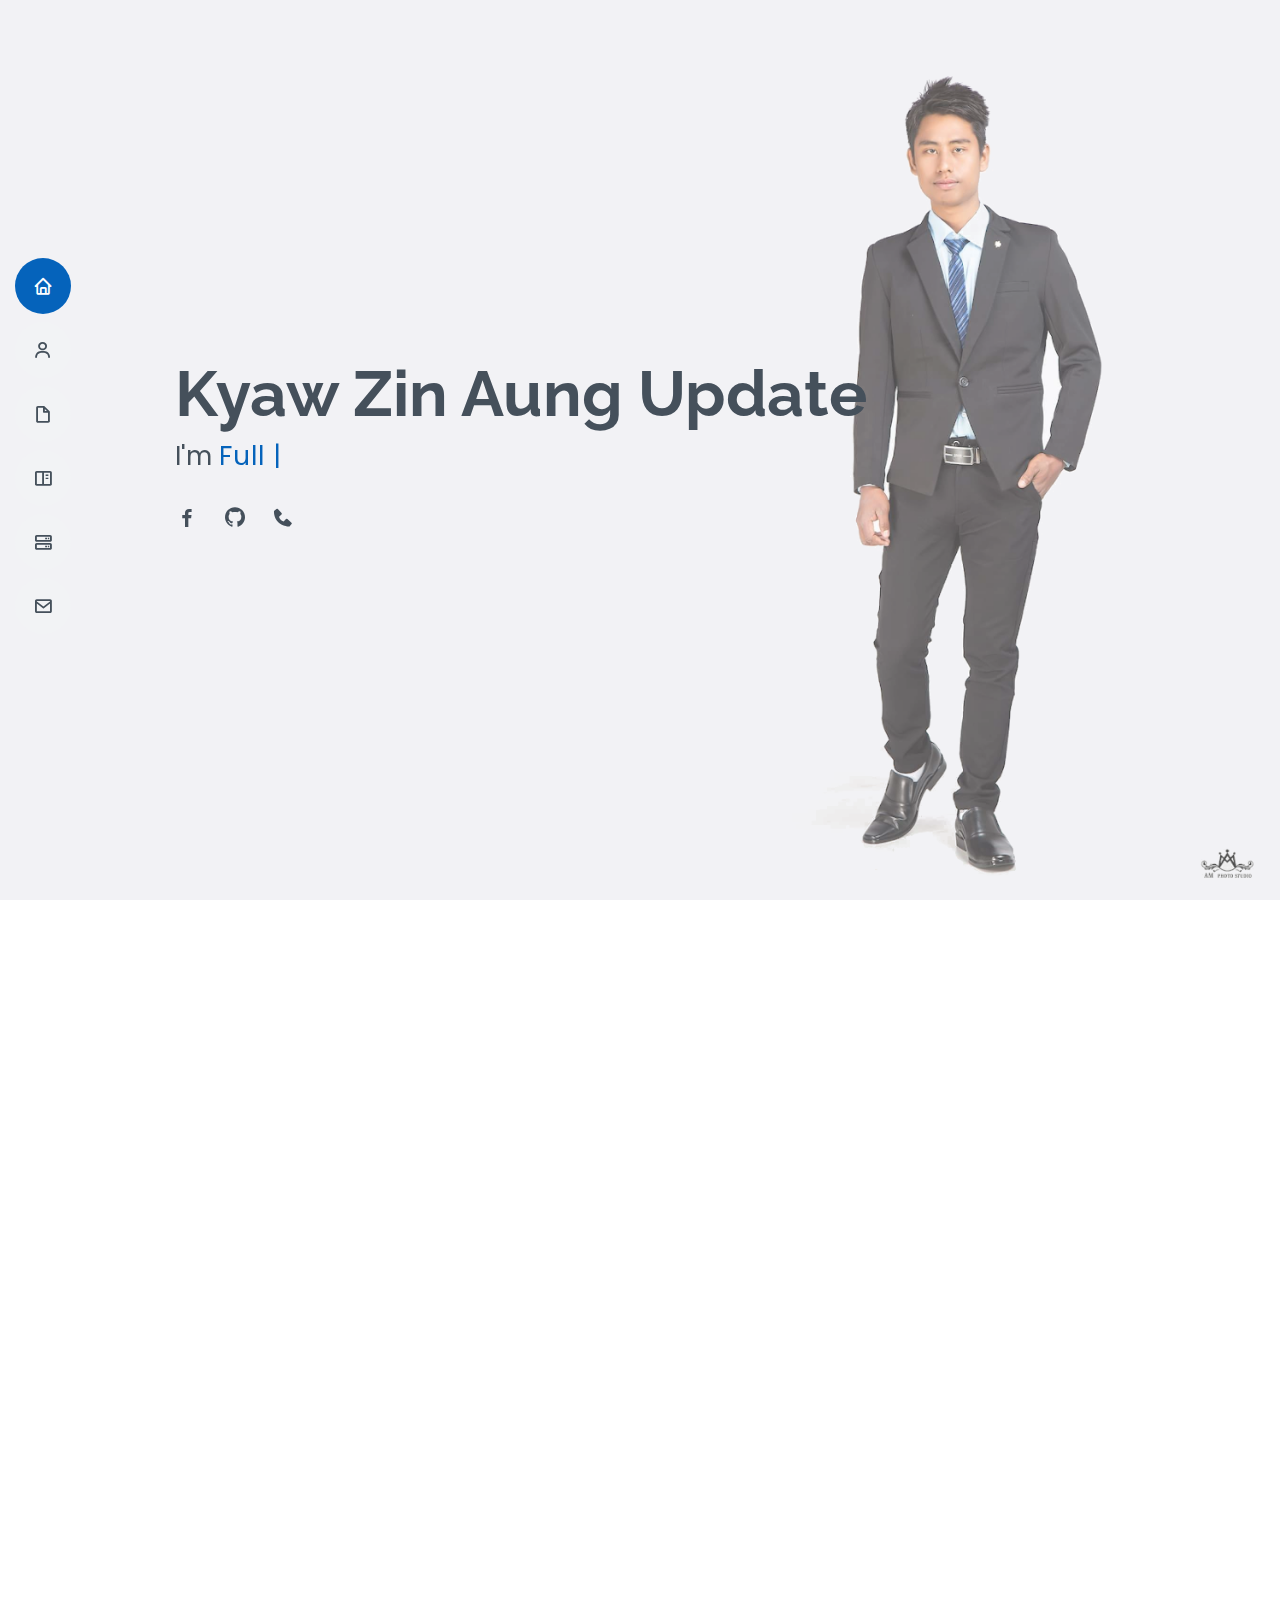
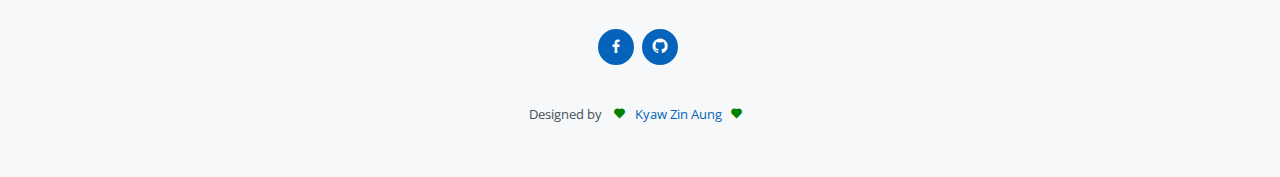
==== commit 8d50a9d2: "added text file and index update" ====
--- a/index.html
+++ b/index.html
@@ -27,13 +27,6 @@
 
   <!-- Template Main CSS File -->
   <link href="assets/css/style.css" rel="stylesheet">
-
-  <!-- =======================================================
-  * Template Name: MyResume - v2.0.0
-  * Template URL: https://bootstrapmade.com/free-html-bootstrap-template-my-resume/
-  * Author: BootstrapMade.com
-  * License: https://bootstrapmade.com/license/
-  ======================================================== -->
 </head>
 
 <body>
@@ -60,7 +53,7 @@
   <!-- ======= Hero Section ======= -->
   <section id="hero" class="d-flex flex-column justify-content-center">
     <div class="container" data-aos="zoom-in" data-aos-delay="100">
-      <h1>Kyaw Zin Aung</h1>
+      <h1>Kyaw Zin Aung Update</h1>
       <p>I'm <span class="typed" data-typed-items="Full Staff Web Developer"></span></p>
       <div class="social-links">
         <a href="https://www.facebook.com/kyawzinaung.7296" class="facebook" target="_blank"><i class="bx bxl-facebook"></i></a>
@@ -86,7 +79,7 @@
             <img src="assets/img/porfile.png" class="img-fluid" alt="">
           </div>
           <div class="col-lg-8 pt-4 pt-lg-0 content">
-            <h3>UI/UX Designer &amp; Freelancer Web Developer.</h3>
+            <h3>Web Developer  &amp; UI/UX Designer.</h3>
             <p class="font-italic">
               
             </p>
@@ -117,53 +110,6 @@
       </div>
     </section><!-- End About Section -->
 
-    <!-- ======= Facts Section ======= -->
-    <!-- <section id="facts" class="facts">
-      <div class="container" data-aos="fade-up">
-
-        <div class="section-title">
-          <h2>Facts</h2>
-          <p>Magnam dolores commodi suscipit. Necessitatibus eius consequatur ex aliquid fuga eum quidem. Sit sint consectetur velit. Quisquam quos quisquam cupiditate. Et nemo qui impedit suscipit alias ea. Quia fugiat sit in iste officiis commodi quidem hic quas.</p>
-        </div>
-
-        <div class="row">
-
-          <div class="col-lg-3 col-md-6">
-            <div class="count-box">
-              <i class="icofont-simple-smile"></i>
-              <span data-toggle="counter-up">232</span>
-              <p>Happy Clients</p>
-            </div>
-          </div>
-
-          <div class="col-lg-3 col-md-6 mt-5 mt-md-0">
-            <div class="count-box">
-              <i class="icofont-document-folder"></i>
-              <span data-toggle="counter-up">521</span>
-              <p>Projects</p>
-            </div>
-          </div>
-
-          <div class="col-lg-3 col-md-6 mt-5 mt-lg-0">
-            <div class="count-box">
-              <i class="icofont-live-support"></i>
-              <span data-toggle="counter-up">1,463</span>
-              <p>Hours Of Support</p>
-            </div>
-          </div>
-
-          <div class="col-lg-3 col-md-6 mt-5 mt-lg-0">
-            <div class="count-box">
-              <i class="icofont-users-alt-5"></i>
-              <span data-toggle="counter-up">15</span>
-              <p>Hard Workers</p>
-            </div>
-          </div>
-
-        </div>
-
-      </div>
-    </section> --><!-- End Facts Section -->
 
     <!-- ======= Skills Section ======= -->
     <section id="skills" class="skills section-bg">
@@ -493,119 +439,7 @@
             </div>
           </div>
 
-          <!-- <div class="col-lg-4 col-md-6 d-flex align-items-stretch mt-4" data-aos="zoom-in" data-aos-delay="100">
-            <div class="icon-box iconbox-yellow">
-              <div class="icon">
-                <svg width="100" height="100" viewBox="0 0 600 600" xmlns="http://www.w3.org/2000/svg">
-                  <path stroke="none" stroke-width="0" fill="#f5f5f5" d="M300,503.46388370962813C374.79870501325706,506.71871716319447,464.8034551963731,527.1746412648533,510.4981551193396,467.86667711651364C555.9287308511215,408.9015244558933,512.6030010748507,327.5744911775523,490.211057578863,256.5855673507754C471.097692560561,195.9906835881958,447.69079081568157,138.11976852964426,395.19560036434837,102.3242989838813C329.3053358748298,57.3949838291264,248.02791733380457,8.279543830951368,175.87071277845988,42.242879143198664C103.41431057327972,76.34704239035025,93.79494320519305,170.9812938413882,81.28167332365135,250.07896920659033C70.17666984294237,320.27484674793965,64.84698225790005,396.69656628748305,111.28512138212992,450.4950937839243C156.20124167950087,502.5303643271138,231.32542653798444,500.4755392045468,300,503.46388370962813"></path>
-                </svg>
-                <i class="bx bx-layer"></i>
-              </div>
-              <h4><a href="">Nemo Enim</a></h4>
-              <p>At vero eos et accusamus et iusto odio dignissimos ducimus qui blanditiis</p>
-            </div>
-          </div>
-
-          <div class="col-lg-4 col-md-6 d-flex align-items-stretch mt-4" data-aos="zoom-in" data-aos-delay="200">
-            <div class="icon-box iconbox-red">
-              <div class="icon">
-                <svg width="100" height="100" viewBox="0 0 600 600" xmlns="http://www.w3.org/2000/svg">
-                  <path stroke="none" stroke-width="0" fill="#f5f5f5" d="M300,532.3542879108572C369.38199826031484,532.3153073249985,429.10787420159085,491.63046689027357,474.5244479745417,439.17860296908856C522.8885846962883,383.3225815378663,569.1668002868075,314.3205725914397,550.7432151929288,242.7694973846089C532.6665558377875,172.5657663291529,456.2379748765914,142.6223662098291,390.3689995646985,112.34683881706744C326.66090330228417,83.06452184765237,258.84405631176094,53.51806209861945,193.32584062364296,78.48882559362697C121.61183558270385,105.82097193414197,62.805066853699245,167.19869350419734,48.57481801355237,242.6138429142374C34.843463184063346,315.3850353017275,76.69343916112496,383.4422959591041,125.22947124332185,439.3748458443577C170.7312796277747,491.8107796887764,230.57421082200815,532.3932930995766,300,532.3542879108572"></path>
-                </svg>
-                <i class="bx bx-slideshow"></i>
-              </div>
-              <h4><a href="">Dele Cardo</a></h4>
-              <p>Quis consequatur saepe eligendi voluptatem consequatur dolor consequuntur</p>
-            </div>
-          </div>
-
-          <div class="col-lg-4 col-md-6 d-flex align-items-stretch mt-4" data-aos="zoom-in" data-aos-delay="300">
-            <div class="icon-box iconbox-teal">
-              <div class="icon">
-                <svg width="100" height="100" viewBox="0 0 600 600" xmlns="http://www.w3.org/2000/svg">
-                  <path stroke="none" stroke-width="0" fill="#f5f5f5" d="M300,566.797414625762C385.7384707136149,576.1784315230908,478.7894351017131,552.8928747891023,531.9192734346935,484.94944893311C584.6109503024035,417.5663521118492,582.489472248146,322.67544863468447,553.9536738515405,242.03673114598146C529.1557734026468,171.96086150256528,465.24506316201064,127.66468636344209,395.9583748389544,100.7403814666027C334.2173773831606,76.7482773500951,269.4350130405921,84.62216499799875,207.1952322260088,107.2889140133804C132.92018162631612,134.33871894543012,41.79353780512637,160.00259165414826,22.644507872594943,236.69541883565114C3.319112789854554,314.0945973066697,72.72355303640163,379.243833228382,124.04198916343866,440.3218312028393C172.9286146004772,498.5055451809895,224.45579914871206,558.5317968840102,300,566.797414625762"></path>
-                </svg>
-                <i class="bx bx-arch"></i>
-              </div>
-              <h4><a href="">Divera Don</a></h4>
-              <p>Modi nostrum vel laborum. Porro fugit error sit minus sapiente sit aspernatur</p>
-            </div>
-          </div> -->
-
-        </div>
-
-      </div>
-    </section><!-- End Services Section -->
-
-    <!-- ======= Testimonials Section ======= -->
-    <!-- <section id="testimonials" class="testimonials section-bg">
-      <div class="container" data-aos="fade-up">
-
-        <div class="section-title">
-          <h2>Testimonials</h2>
-        </div>
-
-        <div class="owl-carousel testimonials-carousel" data-aos="zoom-in" data-aos-delay="100">
-
-          <div class="testimonial-item">
-            <img src="assets/img/testimonials/testimonials-1.jpg" class="testimonial-img" alt="">
-            <h3>Saul Goodman</h3>
-            <h4>Ceo &amp; Founder</h4>
-            <p>
-              <i class="bx bxs-quote-alt-left quote-icon-left"></i>
-              Proin iaculis purus consequat sem cure digni ssim donec porttitora entum suscipit rhoncus. Accusantium quam, ultricies eget id, aliquam eget nibh et. Maecen aliquam, risus at semper.
-              <i class="bx bxs-quote-alt-right quote-icon-right"></i>
-            </p>
-          </div>
-
-          <div class="testimonial-item">
-            <img src="assets/img/testimonials/testimonials-2.jpg" class="testimonial-img" alt="">
-            <h3>Sara Wilsson</h3>
-            <h4>Designer</h4>
-            <p>
-              <i class="bx bxs-quote-alt-left quote-icon-left"></i>
-              Export tempor illum tamen malis malis eram quae irure esse labore quem cillum quid cillum eram malis quorum velit fore eram velit sunt aliqua noster fugiat irure amet legam anim culpa.
-              <i class="bx bxs-quote-alt-right quote-icon-right"></i>
-            </p>
-          </div>
-
-          <div class="testimonial-item">
-            <img src="assets/img/testimonials/testimonials-3.jpg" class="testimonial-img" alt="">
-            <h3>Jena Karlis</h3>
-            <h4>Store Owner</h4>
-            <p>
-              <i class="bx bxs-quote-alt-left quote-icon-left"></i>
-              Enim nisi quem export duis labore cillum quae magna enim sint quorum nulla quem veniam duis minim tempor labore quem eram duis noster aute amet eram fore quis sint minim.
-              <i class="bx bxs-quote-alt-right quote-icon-right"></i>
-            </p>
-          </div>
-
-          <div class="testimonial-item">
-            <img src="assets/img/testimonials/testimonials-4.jpg" class="testimonial-img" alt="">
-            <h3>Matt Brandon</h3>
-            <h4>Freelancer</h4>
-            <p>
-              <i class="bx bxs-quote-alt-left quote-icon-left"></i>
-              Fugiat enim eram quae cillum dolore dolor amet nulla culpa multos export minim fugiat minim velit minim dolor enim duis veniam ipsum anim magna sunt elit fore quem dolore labore illum veniam.
-              <i class="bx bxs-quote-alt-right quote-icon-right"></i>
-            </p>
-          </div>
-
-          <div class="testimonial-item">
-            <img src="assets/img/testimonials/testimonials-5.jpg" class="testimonial-img" alt="">
-            <h3>John Larson</h3>
-            <h4>Entrepreneur</h4>
-            <p>
-              <i class="bx bxs-quote-alt-left quote-icon-left"></i>
-              Quis quorum aliqua sint quem legam fore sunt eram irure aliqua veniam tempor noster veniam enim culpa labore duis sunt culpa nulla illum cillum fugiat legam esse veniam culpa fore nisi cillum quid.
-              <i class="bx bxs-quote-alt-right quote-icon-right"></i>
-            </p>
-          </div>
-
-        </div>
-
-      </div>
-    </section> --><!-- End Testimonials Section -->
+    <!-- End Testimonials Section -->
 
     <!-- ======= Contact Section ======= -->
     <section id="contact" class="contact">
@@ -684,17 +518,11 @@
     <div class="container">
       
       <div class="social-links">
-        <!-- <a href="https://www.instagram.com/kyawzinaung.7296/" class="twitter" target="_blank"><i class="bx bxl-twitter"></i></a> -->
         <a href="https://www.facebook.com/kyawzinaung.7296" class="facebook" target="_blank"><i class="bx bxl-facebook"></i></a>
         <a href="https://github.com/KyawZinAung12" class="github" target="_blank"><i class="bx bxl-github"></i></a>
-        <!-- <a href="https://www.facebook.com/kyawzinaung.7296" class="linkedin" target="_blank"><i class="bx bxl-linkedin"></i></a> -->
       </div>
       
       <div class="credits">
-        <!-- All the links in the footer should remain intact. -->
-        <!-- You can delete the links only if you purchased the pro version. -->
-        <!-- Licensing information: [license-url] -->
-        <!-- Purchase the pro version with working PHP/AJAX contact form: https://bootstrapmade.com/free-html-bootstrap-template-my-resume/ -->
         Designed by <i class='bx bxs-heart' style="color: green; width: 30px; height: 40px;"></i><a href="https://kyawzinaung01.github.io/">Kyaw Zin Aung</a><i class='bx bxs-heart' style="color: green; width: 30px; height: 40px;"></i>
       </div>
     </div>
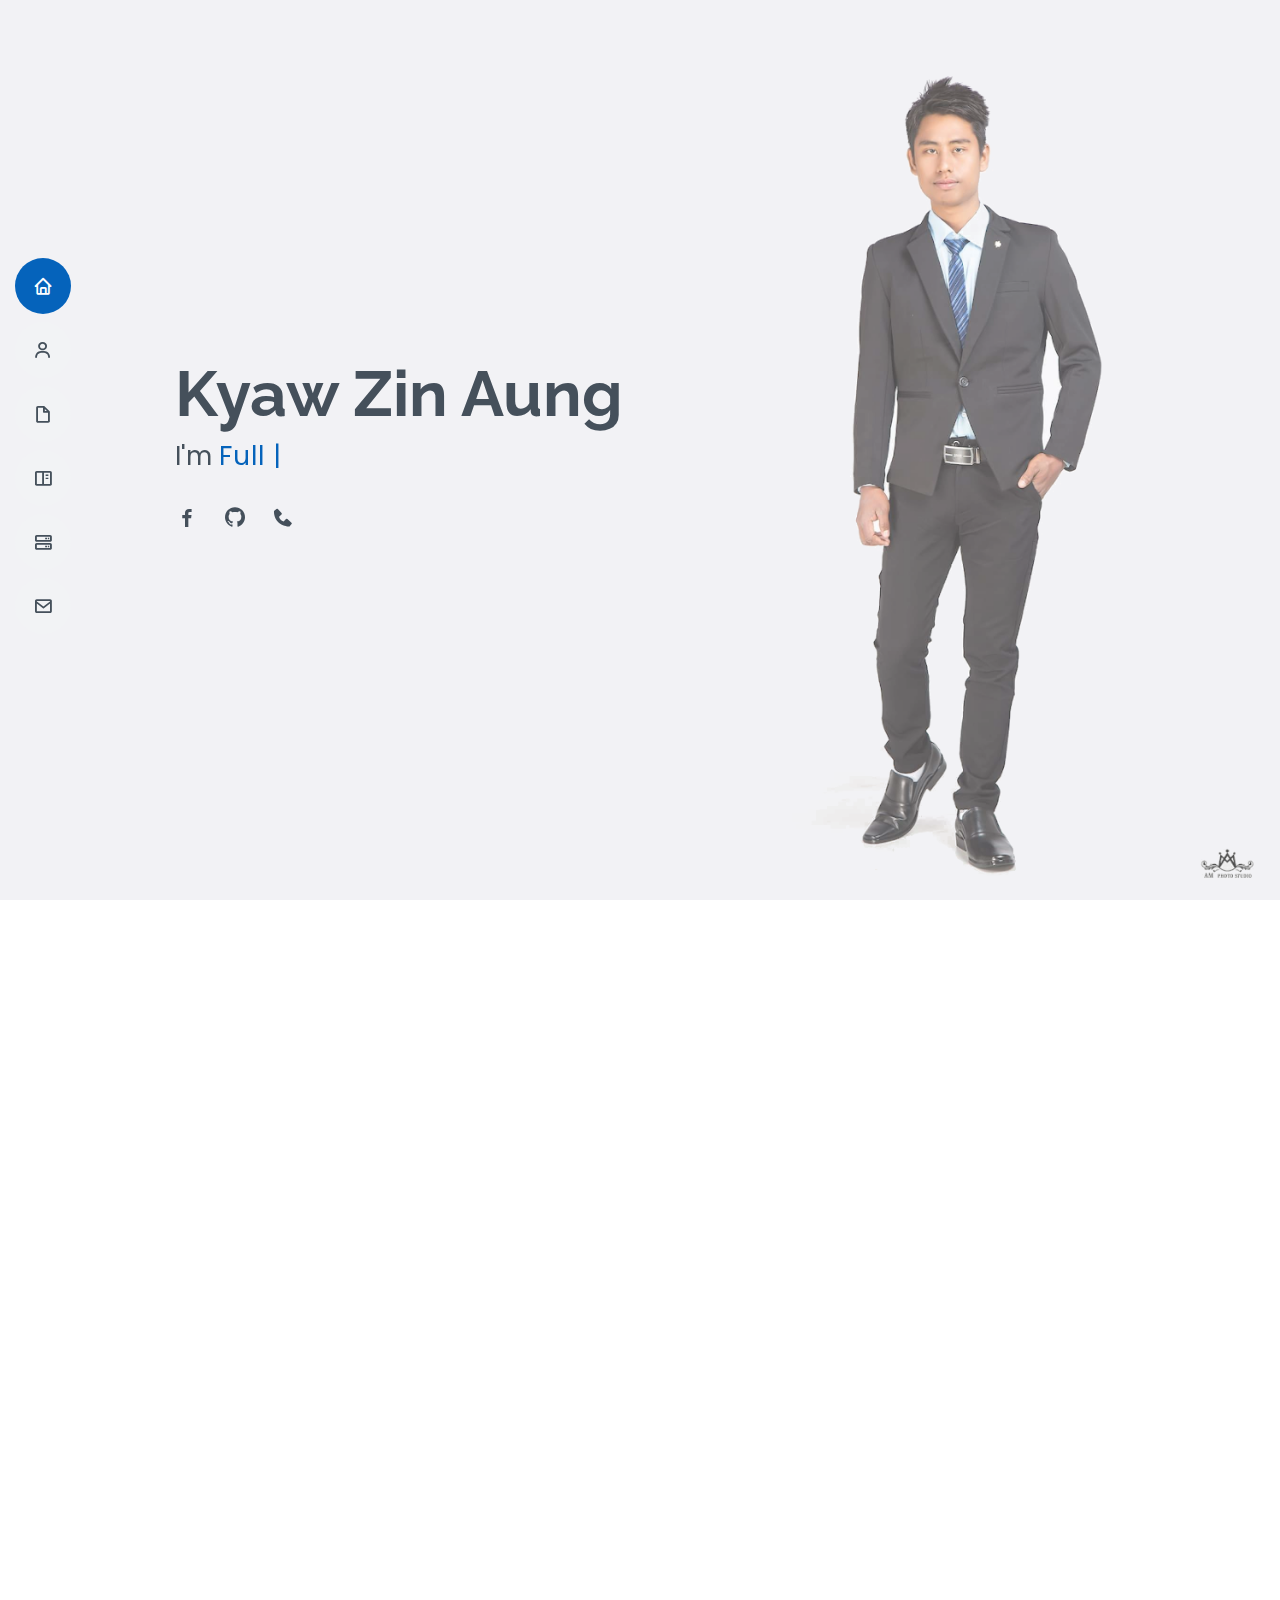
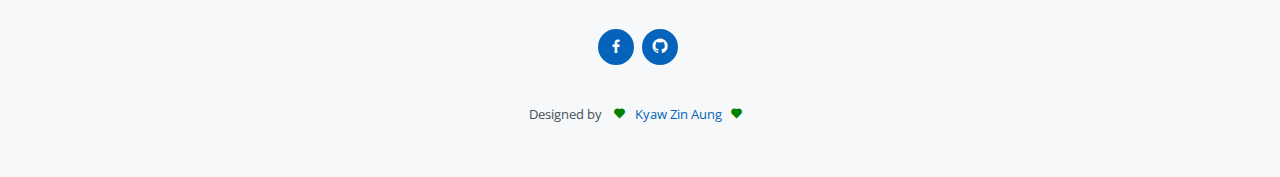
==== commit 5363d639: "update" ====
--- a/index.html
+++ b/index.html
@@ -53,8 +53,8 @@
   <!-- ======= Hero Section ======= -->
   <section id="hero" class="d-flex flex-column justify-content-center">
     <div class="container" data-aos="zoom-in" data-aos-delay="100">
-      <h1>Kyaw Zin Aung Update</h1>
-      <p>I'm <span class="typed" data-typed-items="Full Staff Web Developer"></span></p>
+      <h1>Kyaw Zin Aung</h1>
+      <p>I'm <span class="typed" data-typed-items="Full Stack Web Developer"></span></p>
       <div class="social-links">
         <a href="https://www.facebook.com/kyawzinaung.7296" class="facebook" target="_blank"><i class="bx bxl-facebook"></i></a>
         <a href="https://github.com/KyawZinAung12" class="github" target="_blank"><i class="bx bxl-github"></i></a>
